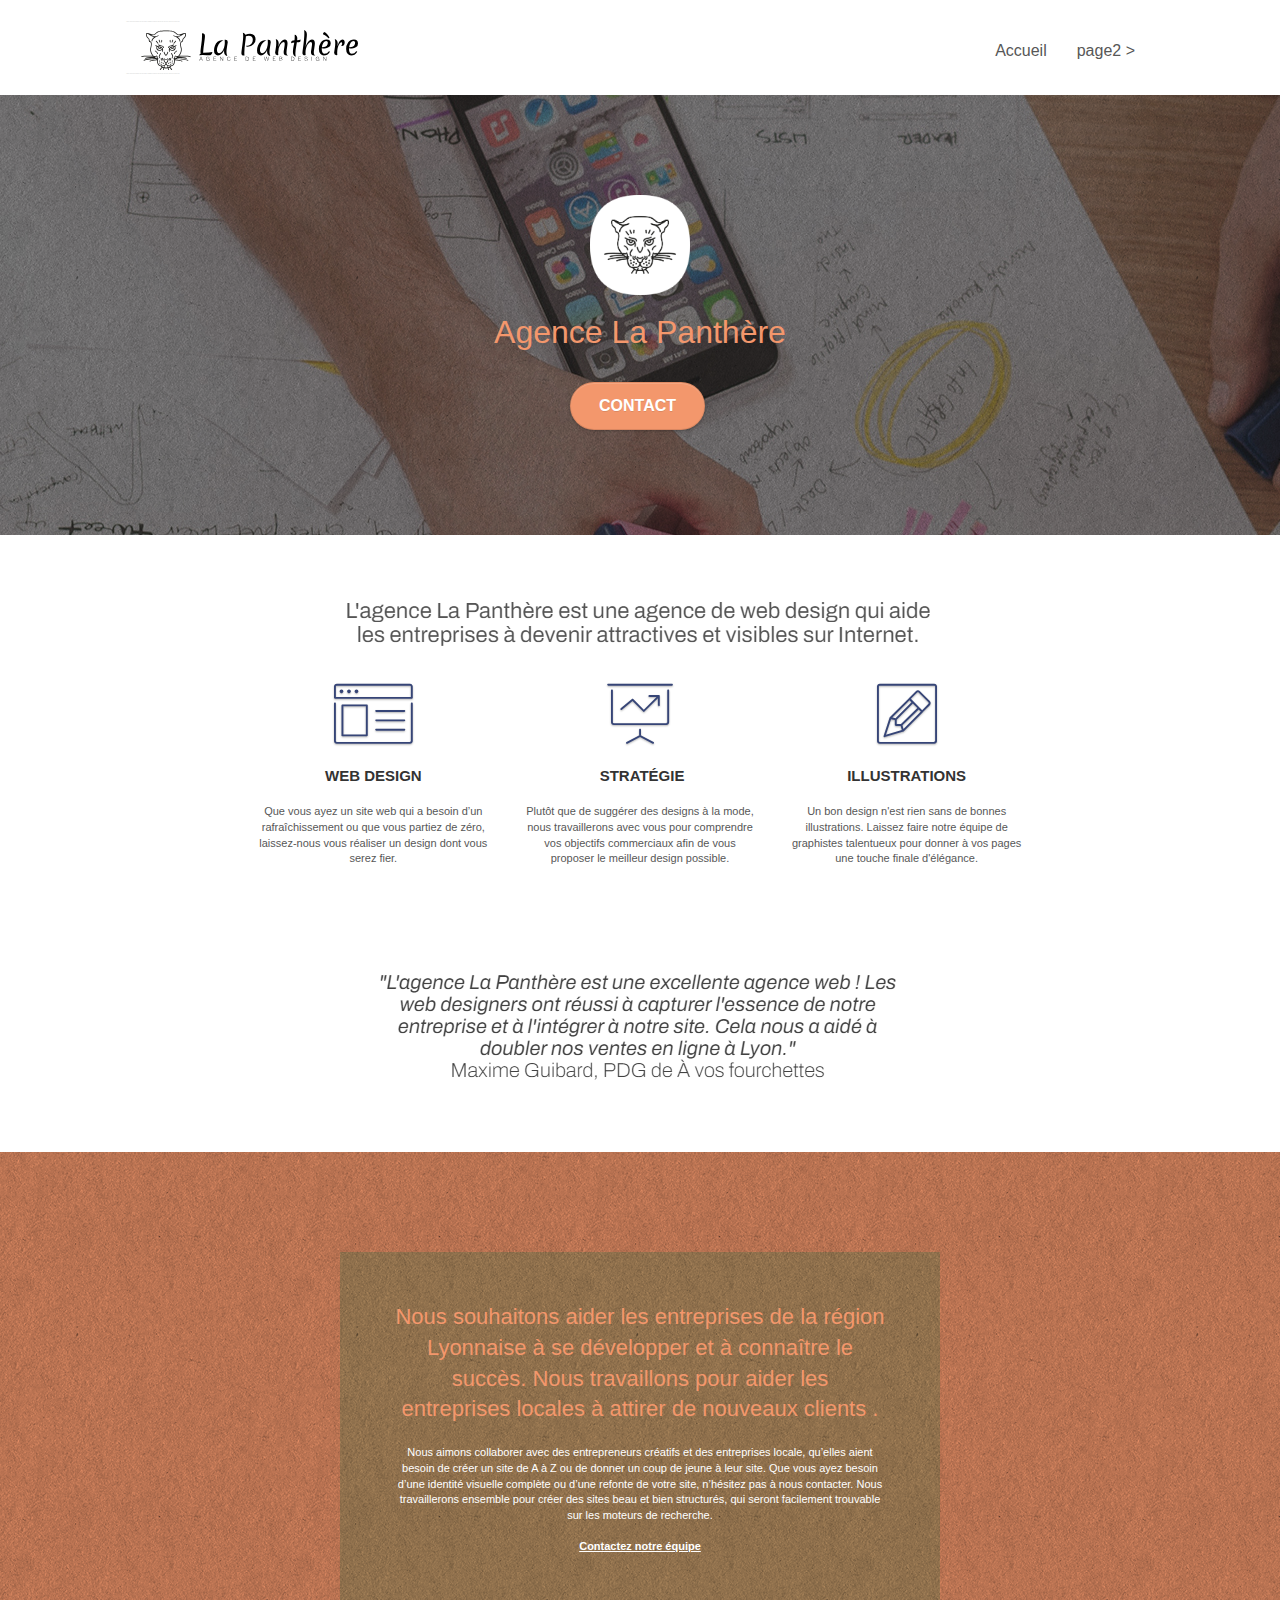
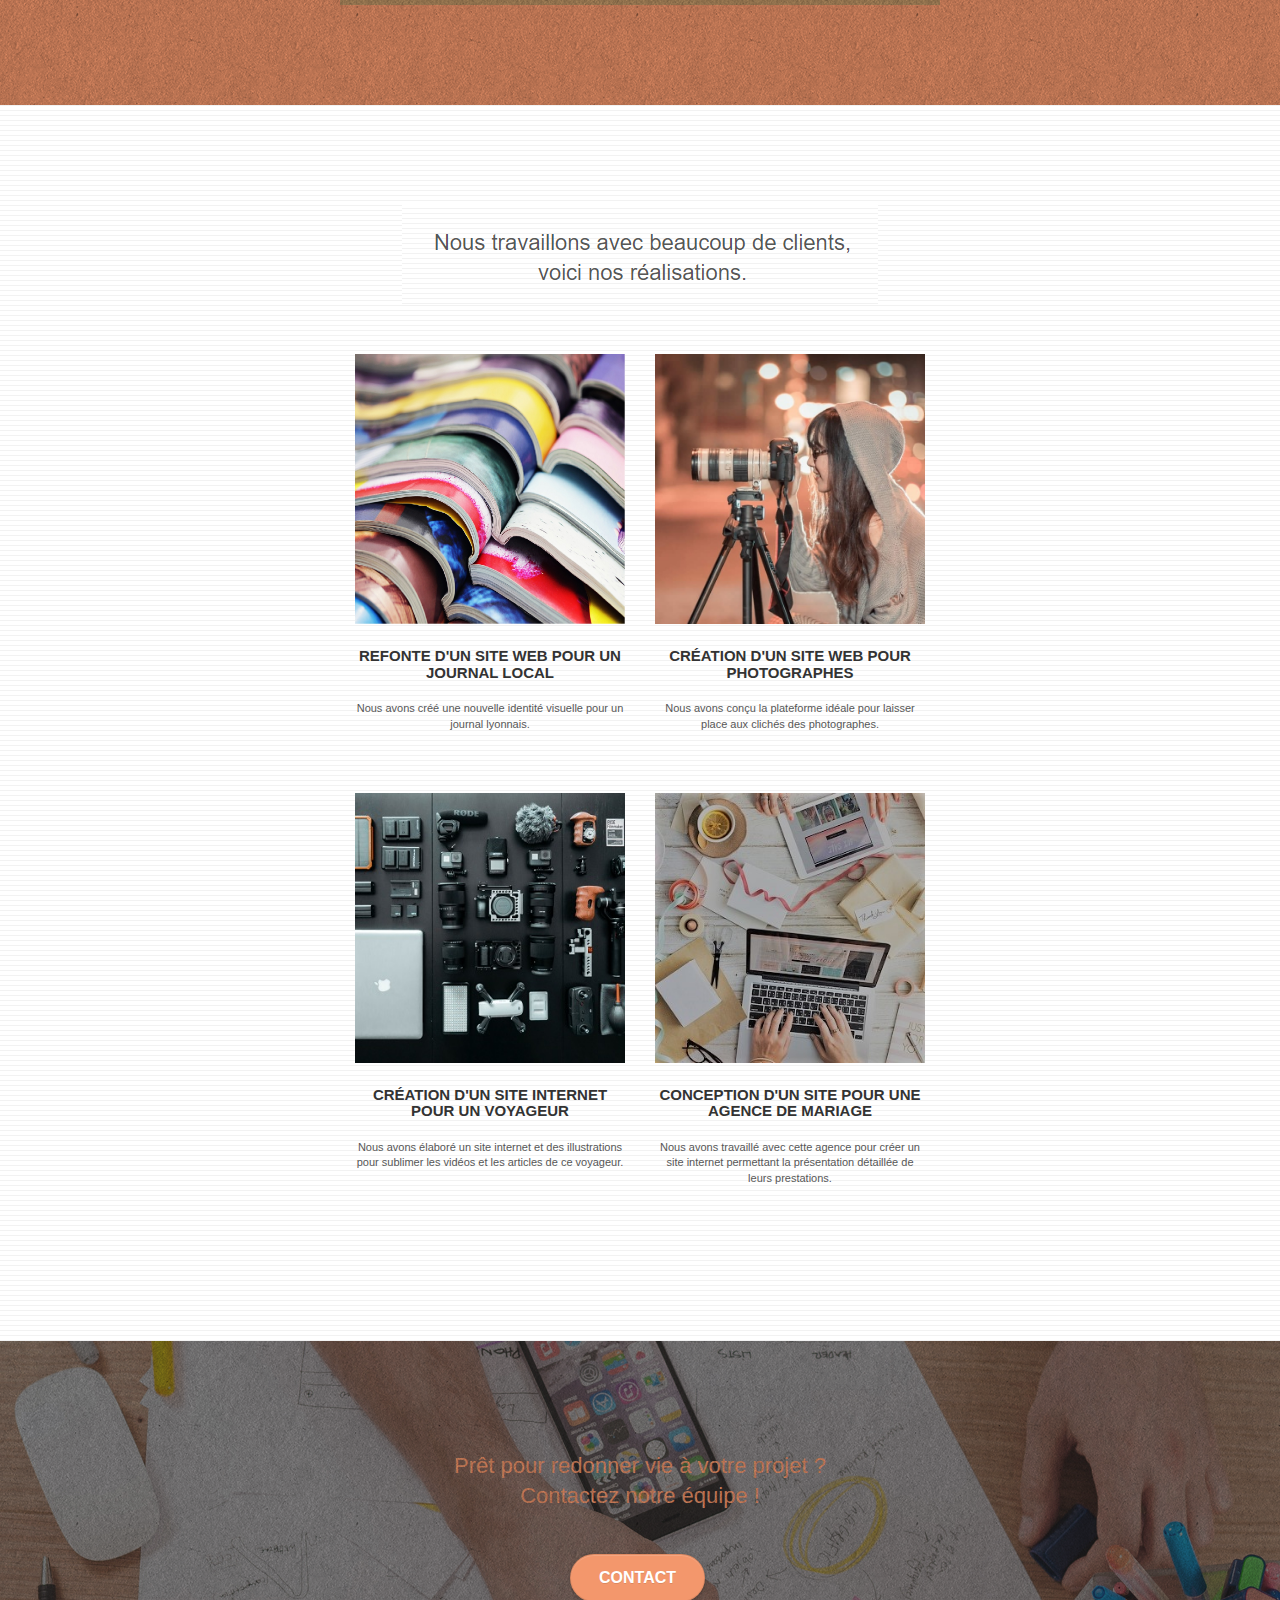
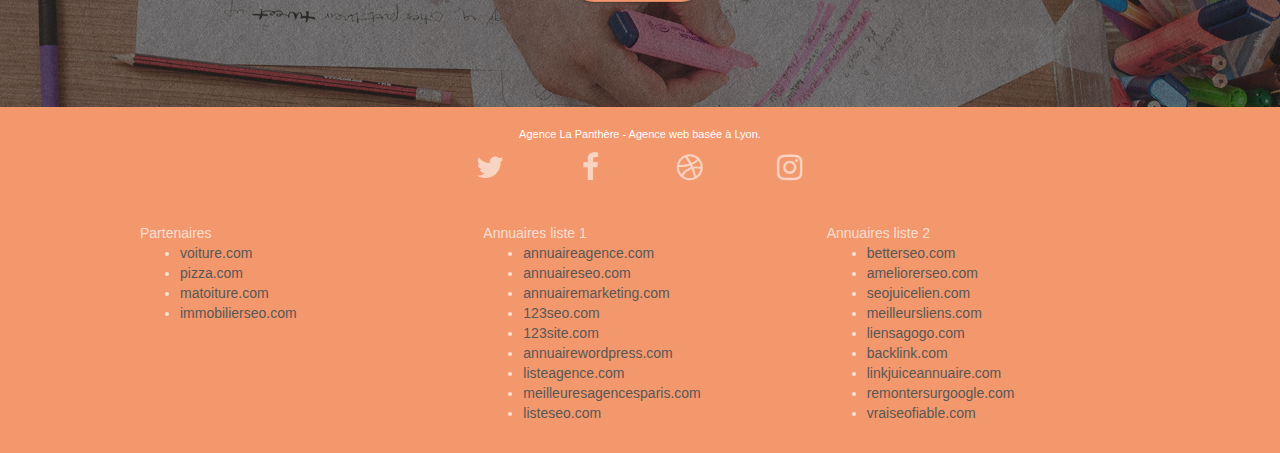
==== index.html @ 76370a40 "Add files via upload" ====
<!doctype html>
<html lang="Default">
<head>
    <meta charset="utf-8">
    <meta name="keywords" content="seo, google, site web, site internet, agence design paris, agence design, agence design,agence design,agence design,agence design,agence design,agence design,agence design,agence design">
    <meta name="description" content="">
    <meta name="viewport" content="width=device-width, initial-scale=1.0, viewport-fit=cover">
    <link rel="shortcut icon" type="image/png" href="favicon.jpg">
    
	<link rel="stylesheet" type="text/css" href="./css/bootstrap.css">
	<link rel="stylesheet" type="text/css" href="style.css">
	<link rel="stylesheet" type="text/css" href="./css/font-awesome.css">
	<link rel="stylesheet" type="text/css" href="./css/et-line.css">
	
    
	<script src="./js/jquery-2.1.0.js"></script>
	<script src="./js/bootstrap.js"></script>
	<script src="./js/blocs.js"></script>
	<script src="./js/jquery.touchSwipe.js" defer></script>
	<script src="./js/gmaps.js"></script>

    <title>.</title>

    
<!-- Analytics -->
 
<!-- Analytics END -->
    
</head>
<body>
<!-- Principal conteneur -->
<div class="page-container">
    
<!-- bloc-0 -->
<div class="bloc bgc-white l-bloc " id="bloc-0">
	<div class="container bloc-sm">

		<nav class="navbar row">
			<div class="navbar-header">
				<div class="keywords" style="color:#cccccc;font-size:1px;">Agence web à paris, stratégie web, web design, illustrations, design de site web, site web, web, internet, site internet, site</div>
				<a class="navbar-brand" href="index.html"><img src="img/agence-la-panthere-monochrome.svg" alt="paris web design logo agence web meilleure agence" height="40" /></a>
				<div class="keywords" style="color:#cccccc;font-size:1px;">Agence web à paris, stratégie web, web design, illustrations, design de site web, site web, web, internet, site internet, site</div>
				<button id="nav-toggle" type="button" class="ui-navbar-toggle navbar-toggle" data-toggle="collapse" data-target=".navbar-1">
					<span class="sr-only">Toggle navigation</span><span class="icon-bar"></span><span class="icon-bar"></span><span class="icon-bar"></span>
				</button>
			</div>
			<div class="collapse navbar-collapse navbar-1 special-dropdown-nav">
				<ul class="site-navigation nav navbar-nav">
					<li>
						<a href="index.html">Accueil</a>
					</li>
					<li>
					</li>
					<li>
						<a href="page2.html">page2 &gt;</a>
					</li>
				</ul>
			</div>
		</nav>
	</div>
</div>
<!-- bloc-0 END -->

<!-- bloc-1-presentation -->
<div class="bloc bgc-dark-slate-blue bg-banniere d-bloc bg-t-edge bloc-bg-texture texture-paper b-parallax" id="bloc-1-hero">
	<div class="container bloc-lg">
		<div class="row tight-width-whitespace">
			<div class="col-sm-12">
				<img src="img/logo.png" class="center-block image-resize-mode" width="100" alt="Agence La Panthère, agence web paris, création logo paris" />
				<h1 class="text-center hero-bloc-text tc-white ">
					Agence La Panthère
				</h1>
				<div class="text-center">
					<a href="page2.html" class="btn btn-lg btn-clean btn-rd cta-hero btn-atomic-tangerine" id="cta-hero">Contact</a>
				</div>
			</div>
		</div>
	</div>
</div>
<!-- bloc-1-presentation END -->

<!-- bloc-2-services -->
<div class="bloc bgc-white l-bloc" id="bloc-2-services">
	<div class="container bloc-md">
		<div class="row">
			<div class="col-sm-12 text-center">
				<img alt="agence web, agence web paris, web design paris, stratégie web" src="img/title.png" />
			</div>
		</div>
		<div class="row voffset-lg med-width-whitespace">
			<div class="col-sm-4">
				<div class="text-center">
					<span class="et-icon-browser sm-shadow icon-dark-slate-blue icons icon-lg"></span>
				</div>
				<h3 class="mg-md text-center">
					Web design
				</h3>
				<p class="text-center ">
					Que vous ayez un site web qui a besoin d&rsquo;un rafraîchissement ou que vous partiez de zéro, laissez-nous vous réaliser un design dont vous serez fier.
				</p>
			</div>
			<div class="col-sm-4">
				<div class="text-center">
					<span class="et-icon-presentation sm-shadow icon-dark-slate-blue icons icon-lg"></span>
				</div>
				<h3 class="mg-md text-center">
					&nbsp;Stratégie
				</h3>
				<p class="text-center ">
					Plutôt que de suggérer des designs à la mode, nous travaillerons avec vous pour comprendre vos objectifs commerciaux afin de vous proposer le meilleur design possible.<br>
				</p>
			</div>
			<div class="col-sm-4">
				<div class="text-center">
					<span class="et-icon-edit sm-shadow icon-dark-slate-blue icons icon-lg"></span>
				</div>
				<h3 class="mg-md text-center">
					Illustrations
				</h3>
				<p class="text-center ">
					Un bon design n'est rien sans de bonnes illustrations. Laissez faire notre équipe de graphistes talentueux pour donner à vos pages une touche finale d'élégance.
				</p>
			</div>
		</div>
		<div class="row voffset-lg voffset">
			<div class="col-xs-12 col-md-8 col-md-offset-2 text-center">
				<img alt="agence web, agence web paris, web design paris, stratégie web" src="img/citation.png" />

			</div>
		</div>
	</div>
</div>
<!-- bloc-2-services END -->

<!-- bloc-3-what-i-do -->
<div class="bloc tc-white bgc-atomic-tangerine bg-presentation d-bloc bloc-bg-texture texture-paper b-parallax" id="bloc-3-what-i-do">
	<div class="container bloc-lg">
		<div class="row tight-width-whitespace black-background">
			<div class="col-sm-12">
				<h2 class="mg-md text-center tc-white">
					Nous souhaitons aider les entreprises de la région Lyonnaise à se développer et à connaître le succès. Nous travaillons pour aider les entreprises locales à attirer de nouveaux clients .<br>
				</h2>
				<p class="text-center white">
					Nous aimons collaborer avec des entrepreneurs créatifs et des entreprises locale, qu’elles aient besoin de créer un site de A à Z ou de donner un coup de jeune à leur site. Que vous ayez besoin d’une identité visuelle complète ou d’une refonte de votre site, n’hésitez pas à nous contacter. Nous travaillerons ensemble pour créer des sites beau et bien structurés, qui seront facilement trouvable sur les moteurs de recherche. <br><br><a class="ltc-white bold-link" href="page2.html">Contactez notre équipe</a><br>
				</p>
			</div>
		</div>
	</div>
</div>
<!-- bloc-3-what-i-do END -->

<!-- bloc-4-portfolio -->
<div class="bloc bgc-white bg-lines-h2-bg bg-repeat l-bloc" id="bloc-4-portfolio">
	<div class="container bloc-lg">
		<div class="row">
			<div class="col-sm-12 text-center">
				<img alt="agence web, agence web paris, web design paris, stratégie web" src="img/title2.png" />
			</div>
		</div>
		<div class="row tight-width-whitespace portfolio-row">
			<div class="col-sm-6">
				<a href="#" data-lightbox="img/1.jpg" data-gallery-id="gallery-1" data-caption="Refonte d'un site web pour un journal local" data-frame="snapshot-lb"><img src="img/1.jpg" alt="paris web design logo agence web meilleure agence et refonte site web journal" class="img-responsive portfolio-thumb" /></a>
				<h3 class="mg-md text-center">
					Refonte d'un site web pour un journal local
				</h3>
				<p class="text-center">
					Nous avons créé une nouvelle identité visuelle pour un journal lyonnais.
				</p>
			</div>
			<div class="col-sm-6">
				<a href="#" data-lightbox="img/2.jpg" data-gallery-id="gallery-1" data-caption="Création d'un site web pour photographes" data-frame="snapshot-lb"><img src="img/2.jpg" class="img-responsive portfolio-thumb" alt="paris web design logo agence web meilleure agence, Création d'un site web pour photographes" /></a>
				<h3 class="mg-md text-center">
					Création d'un site web pour photographes
				</h3>
				<p class="text-center">
					Nous avons conçu la plateforme idéale pour laisser place aux clichés des photographes.
				</p>
			</div>
		</div>
		<div class="row tight-width-whitespace portfolio-row">
			<div class="col-sm-6">
				<a href="#" data-lightbox="img/3.bmp" data-gallery-id="gallery-1" data-caption="Création d'un site internet pour un voyageur" data-frame="snapshot-lb"><img src="img/3.bmp" class="img-responsive portfolio-thumb" alt="paris web design logo agence web meilleure agence, Création d'un site web pour voyageur"/></a>
				<h3 class="mg-md text-center">
					Création d'un site internet pour un voyageur
				</h3>
				<p class="text-center">
					Nous avons élaboré un site internet et des illustrations pour sublimer les vidéos et les articles de ce voyageur.
				</p>
			</div>
			<div class="col-sm-6">
				<a href="#" data-lightbox="img/4.bmp" data-gallery-id="gallery-1" data-caption="Conception d'un site pour une agence de mariage" data-frame="snapshot-lb"><img src="img/4.bmp" class="img-responsive portfolio-thumb" alt="paris web design logo agence web meilleure agence, Création d'un site web pour agence de mariage" /></a>
				<h3 class="mg-md text-center">
					Conception d'un site pour une agence de mariage
				</h3>
				<p class="text-center">
					Nous avons travaillé avec cette agence pour créer un site internet permettant la présentation détaillée de leurs prestations.
				</p>
			</div>
		</div>
	</div>
</div>
<!-- bloc-4-portfolio END -->

<!-- bloc-5-cta -->
<div class="bloc bgc-dark-slate-blue bg-banniere d-bloc bloc-bg-texture texture-paper" id="bloc-5-cta">
	<div class="container bloc-lg">
		<div class="row">
			<h2 class="mg-md text-center tc-white">
				Prêt pour redonner vie à votre projet ?<br>Contactez notre équipe !
			</h2>
			<div class="col-sm-12 text-center">
				<a href="page2.html" class="btn btn-atomic-tangerine btn-clean btn-rd btn-lg cta-hero">Contact</a>
			</div>
		</div>
	</div>
</div>
<!-- bloc-5-cta END -->

<!-- Footer - bloc-8 -->
<div class="bloc bgc-atomic-tangerine d-bloc" id="bloc-8">
	<div class="container bloc-sm">
		<div class="row">
			<div class="col-sm-12">
				<p class="text-center white">
					Agence La Panthère - Agence web basée à Lyon.<br>
				</p>
				<div class="row row-no-gutters social">
					<div class="col-sm-3">
						<div class="text-center">
							<a class="social" href="index.html"><span class="fa fa-twitter icon-md"></span></a>
						</div>
					</div>
					<div class="col-sm-3">
						<div class="text-center">
							<a class="social" href="index.html"><span class="fa fa-facebook icon-md"></span></a>
						</div>
					</div>
					<div class="col-sm-3">
						<div class="text-center">
							<a class="social" href="index.html"><span class="fa fa-dribbble icon-md"></span></a>
						</div>
					</div>
					<div class="col-sm-3">
						<div class="text-center">
							<a class="social" href="index.html"><span class="fa fa-instagram icon-md"></span></a>
						</div>
					</div>
					<div class="keywords" style="color:#F3976C;">Agence web à paris, stratégie web, web design, illustrations, design de site web, site web, web, internet, site internet, site</div>
				</div>
				<div class="row">
					<div class="col-sm-4">
						Partenaires
							<ul>
								<li><a href="voiture.com">voiture.com</a></li>
								<li><a href="pizza.com">pizza.com</a></li>
								<li><a href="matoiture.com">matoiture.com</a></li>
								<li><a href="immobilierseo.com">immobilierseo.com</a></li>
							</ul>		
					</div>
					<div class="col-sm-4">
						Annuaires liste 1
						<ul>
							<li><a href="annuaireagence.com">annuaireagence.com</a></li>
							<li><a href="annuaireseo.com">annuaireseo.com</a></li>
							<li><a href="annuairemarketing.com">annuairemarketing.com</a></li>
							<li><a href="123seoture.com">123seo.com</a></li>
							<li><a href="123site.com">123site.com</a></li>
							<li><a href="annuairewordpress.com">annuairewordpress.com</a></li>
							<li><a href="listeagence.com">listeagence.com</a></li>
							<li><a href="meilleuresagencesparis.com">meilleuresagencesparis.com</a></li>
							<li><a href="listeseo.com">listeseo.com</a></li>
						</ul>
					</div>
					<div class="col-sm-4">
						Annuaires liste 2
						<ul>
							<li><a href="betterseo.com">betterseo.com</a></li>
							<li><a href="ameliorerseo.com">ameliorerseo.com</a></li>
							<li><a href="seojuicelien.com">seojuicelien.com</a></li>
							<li><a href="meilleursliens.com">meilleursliens.com</a></li>
							<li><a href="liensagogo.com">liensagogo.com</a></li>
							<li><a href="backlink.com">backlink.com</a></li>
							<li><a href="linkjuiceannuaire.com">linkjuiceannuaire.com</a></li>
							<li><a href="remontersurgoogle.com">remontersurgoogle.com</a></li>
							<li><a href="vraiseofiable.com">vraiseofiable.com</a></li>
						</ul>
					</div>
				</div>
			</div>
		</div>
	</div>
</div>
<!-- Footer - bloc-8 END -->

</div>
<!-- Principal conteneur END -->
    

</body>
</html>
---- style.css ----
body {
    margin: 0;
    padding: 0;
    background: #FFF;
    overflow-x: hidden;
    -webkit-font-smoothing: antialiased;
    -moz-osx-font-smoothing: grayscale;
}

a,
button {
    transition: all .3s ease-in-out;
    outline: none!important;
}

a:hover {
    text-decoration: none;
    cursor: pointer;
}

#page-loading-blocs-notifaction {
    position: fixed;
    top: 0;
    bottom: 0;
    width: 100%;
    z-index: 100000;
    background: #FFFFFF url("img/pageload-spinner.gif") no-repeat center center;
}

.bloc {
    width: 100%;
    clear: both;
    background: 50% 50% no-repeat;
    padding: 0 50px;
    -webkit-background-size: cover;
    -moz-background-size: cover;
    -o-background-size: cover;
    background-size: cover;
    position: relative;
}

.bloc .container {
    padding-left: 0;
    padding-right: 0;
}

.bloc-lg {
    padding: 100px 50px;
}

.bloc-md {
    padding: 50px;
}

.bloc-sm {
    padding: 20px 50px;
}

.bg-center,
.bg-l-edge,
.bg-r-edge,
.bg-t-edge,
.bg-b-edge,
.bg-tl-edge,
.bg-bl-edge,
.bg-tr-edge,
.bg-br-edge,
.bg-repeat {
    -webkit-background-size: auto!important;
    -moz-background-size: auto!important;
    -o-background-size: auto!important;
    background-size: auto!important;
}

.bg-repeat {
    background: repeat;
}

.bg-t-edge {
    background: top no-repeat;
}

.bloc-bg-texture::before {
    content: "";
    background-size: 2px 2px;
    position: absolute;
    top: 0;
    bottom: 0;
    left: 0;
    right: 0;
}

.texture-paper::before {
    background: url("img/texture-paper.png");
    background-size: 280px 280px;
}

.b-parallax {
    background-attachment: fixed;
}

.d-bloc {
    color: rgba(255, 255, 255, .7);
}

.d-bloc button:hover {
    color: rgba(255, 255, 255, .9);
}

.d-bloc .icon-round,
.d-bloc .icon-square,
.d-bloc .icon-rounded,
.d-bloc .icon-semi-rounded-a,
.d-bloc .icon-semi-rounded-b {
    border-color: rgba(255, 255, 255, .9);
}

.d-bloc .divider-h span {
    border-color: rgba(255, 255, 255, .2);
}

.d-bloc .a-btn,
.d-bloc .navbar a,
.d-bloc .navbar-brand,
.d-bloc a .icon-sm,
.d-bloc a .icon-md,
.d-bloc a .icon-lg,
.d-bloc a .icon-xl,
.d-bloc h1 a,
.d-bloc h2 a,
.d-bloc h3 a,
.d-bloc h4 a,
.d-bloc h5 a,
.d-bloc h6 a,
.d-bloc p a {
    color: rgba(255, 255, 255, .6);
}

.d-bloc .a-btn:hover,
.d-bloc .navbar a:hover,
.d-bloc .navbar-brand:hover,
.d-bloc a:hover .icon-sm,
.d-bloc a:hover .icon-md,
.d-bloc a:hover .icon-lg,
.d-bloc a:hover .icon-xl,
.d-bloc h1 a:hover,
.d-bloc h2 a:hover,
.d-bloc h3 a:hover,
.d-bloc h4 a:hover,
.d-bloc h5 a:hover,
.d-bloc h6 a:hover,
.d-bloc p a:hover {
    color: rgba(255, 255, 255, 1);
}

.d-bloc .navbar-toggle .icon-bar {
    background: rgba(255, 255, 255, 1);
}

.d-bloc .btn-wire,
.d-bloc .btn-wire:hover {
    color: rgba(255, 255, 255, 1);
    border-color: rgba(255, 255, 255, 1);
}

.d-bloc .panel {
    color: rgba(0, 0, 0, .5);
}

.d-bloc .panel button:hover {
    color: rgba(0, 0, 0, .7);
}

.d-bloc .panel icon {
    border-color: rgba(0, 0, 0, .7);
}

.d-bloc .panel .divider-h span {
    border-color: rgba(0, 0, 0, .1);
}

.d-bloc .panel .a-btn {
    color: rgba(0, 0, 0, .6);
}

.d-bloc .panel .a-btn:hover {
    color: rgba(0, 0, 0, 1);
}

.d-bloc .panel .btn-wire,
.d-bloc .panel .btn-wire:hover {
    color: rgba(0, 0, 0, .7);
    border-color: rgba(0, 0, 0, .3);
}

.d-bloc .panel,
.l-bloc {
    color: rgba(0, 0, 0, .5);
}

.d-bloc .panel button:hover,
.l-bloc button:hover {
    color: rgba(0, 0, 0, .7);
}

.l-bloc .icon-round,
.l-bloc .icon-square,
.l-bloc .icon-rounded,
.l-bloc .icon-semi-rounded-a,
.l-bloc .icon-semi-rounded-b {
    border-color: rgba(0, 0, 0, .7);
}

.d-bloc .panel .divider-h span,
.l-bloc .divider-h span {
    border-color: rgba(0, 0, 0, .1);
}

.d-bloc .panel .a-btn,
.l-bloc .a-btn,
.l-bloc .navbar a,
.l-bloc .navbar-brand,
.l-bloc a .icon-sm,
.l-bloc a .icon-md,
.l-bloc a .icon-lg,
.l-bloc a .icon-xl,
.l-bloc h1 a,
.l-bloc h2 a,
.l-bloc h3 a,
.l-bloc h4 a,
.l-bloc h5 a,
.l-bloc h6 a,
.l-bloc p a {
    color: rgba(0, 0, 0, .6);
}

.d-bloc .panel .a-btn:hover,
.l-bloc .a-btn:hover,
.l-bloc .navbar a:hover,
.l-bloc .navbar-brand:hover,
.l-bloc a:hover .icon-sm,
.l-bloc a:hover .icon-md,
.l-bloc a:hover .icon-lg,
.l-bloc a:hover .icon-xl,
.l-bloc h1 a:hover,
.l-bloc h2 a:hover,
.l-bloc h3 a:hover,
.l-bloc h4 a:hover,
.l-bloc h5 a:hover,
.l-bloc h6 a:hover,
.l-bloc p a:hover {
    color: rgba(0, 0, 0, 1);
}

.l-bloc .navbar-toggle .icon-bar {
    color: rgba(0, 0, 0, .6);
}

.d-bloc .panel .btn-wire,
.d-bloc .panel .btn-wire:hover,
.l-bloc .btn-wire,
.l-bloc .btn-wire:hover {
    color: rgba(0, 0, 0, .7);
    border-color: rgba(0, 0, 0, .3);
}

.voffset {
    margin-top: 30px;
}

.voffset-lg {
    margin-top: 80px;
}

.row-no-gutters {
    margin-right: 0;
    margin-left: 0;
}

.row.row-no-gutters > [class^="col-"],
.row.row-no-gutters > [class*=" col-"] {
    padding-right: 0;
    padding-left: 0;
}

#bloc-1-hero h1 {
    font-size: 32px;
}

.navbar {
    margin-bottom: 0;
    z-index: 1;
}

.navbar-brand {
    height: auto;
    padding: 3px 15px;
    font-size: 25px;
    font-weight: normal;
    font-weight: 600;
    line-height: 44px;
}

.navbar-brand img {
    max-height: 200px;
    margin: 0 5px 0 0;
    display: inline;
}

.navbar-brand img[src$=svg] {
    min-width: 100px;
}

.nav-center .navbar-brand img {
    margin: 0;
}

.navbar .nav {
    padding-top: 2px;
    margin-right: -16px;
    float: right;
    z-index: 1;
}

.nav > li {
    float: left;
    margin-top: 4px;
    font-size: 16px;
}

.navbar-nav .open .dropdown-menu > li > a {
    text-align: inherit;
}

.nav > li a:hover,
.nav > li a:focus {
    background: transparent;
}

.navbar-toggle {
    margin: 10px 10px 0 0;
    border: 0px;
}

.navbar-toggle:hover {
    background: transparent!important;
}

.navbar-toggle .icon-bar {
    background-color: rgba(0, 0, 0, .5);
    width: 26px;
}

.nav-invert .navbar .nav {
    float: left;
}

.nav-invert .navbar-header,
.nav-invert .navbar-brand {
    float: right;
    position: relative;
    z-index: 2;
}

@media (min-width: 768px) {
    .site-navigation {
        position: absolute;
        top: 50%;
        right: 20px;
        transform: translate(0, -50%);
        -webkit-transform: translateY(-50%);
    }
    .nav > li .dropdown-menu a,
    .nav > li .dropdown-menu a:hover {
        color: #484848;
    }
    .nav-invert .site-navigation {
        left: 0;
        right: 0;
    }
    .nav-center {
        text-align: center;
    }
    .nav-center .navbar-header {
        width: 100%;
    }
    .nav-center .navbar-header,
    .nav-center .navbar-brand,
    .nav-center .nav > li {
        float: none;
        display: inline-block;
    }
    .nav-center .site-navigation {
        position: relative;
        width: 100%;
        right: 0;
        margin-right: 0px;
        margin-top: 20px;
    }
    .nav-center.mini-nav .navbar-toggle {
        float: none;
        margin: 10px auto 0;
    }
}

.nav > li > .dropdown a {
    background: none!important;
    display: block;
    padding: 14px 15px;
}

nav .caret {
    margin: 0 5px;
}

.dropdown-menu .dropdown-menu {
    top: -8px;
    left: 100%;
}

.dropdown-menu .dropmenu-flow-right {
    top: 100%;
    left: 0;
    margin-left: -1px;
    border-top-left-radius: 0;
    border-top-right-radius: 0;
}

.dropdown-menu .dropdown span {
    border: 4px solid black;
    border-top-color: transparent;
    border-right-color: transparent;
    border-bottom-color: transparent;
    margin: 6px -5px 0 0!important;
    float: right;
}

.mg-md {
    margin-top: 10px;
    margin-bottom: 20px;
}

.mg-lg {
    margin-top: 10px;
    margin-bottom: 40px;
}

.btn {
    margin: 0 5px 5px 0;
}

.btn.pull-right {
    margin: 0 0 5px 5px;
}

.btn-d,
.btn-d:hover,
.btn-d:focus {
    color: #FFF;
    background: rgba(0, 0, 0, .3);
}

button {
    outline: none!important;
}

.btn-rd {
    border-radius: 40px;
}

.btn-clean {
    border: 1px solid rgba(0, 0, 0, .08);
    border-bottom-color: rgba(0, 0, 0, .1);
    text-shadow: 0 1px 0 rgba(0, 0, 1, .1);
    box-shadow: 0 1px 3px rgba(0, 0, 1, .25), inset 0 1px 0 0 rgba(255, 255, 255, .15);
}

.icon-md {
    font-size: 30px!important;
}

.icon-lg {
    font-size: 60px!important;
}

.sm-shadow {
    text-shadow: 0 1px 2px rgba(0, 0, 0, .3);
}

.panel-sq,
.panel-sq .panel-heading,
.panel-sq .panel-footer {
    border-radius: 0;
}

.panel-rd {
    border-radius: 30px;
}

.panel-rd .panel-heading {
    border-radius: 29px 29px 0 0;
}

.panel-rd .panel-footer {
    border-radius: 0 0 29px 29px;
}

.form-control {
    border-color: rgba(0, 0, 0, .1);
    box-shadow: none;
}

.scrollToTop {
    width: 40px;
    height: 40px;
    position: fixed;
    bottom: 20px;
    right: 20px;
    opacity: 0;
    z-index: 500;
    transition: all .3s ease-in-out;
}

.scrollToTop span {
    margin-top: 6px;
}

.showScrollTop {
    font-size: 14px;
    opacity: 1;
}

a[data-lightbox] {
    position: relative;
    display: block;
    text-align: center;
}

a[data-lightbox]:hover::before {
    content: "+";
    font-family: "HelveticaNeue-Light", "Helvetica Neue Light", "Helvetica Neue", Helvetica, Arial;
    font-size: 32px;
    width: 50px;
    height: 50px;
    margin-left: -25px;
    border-radius: 50%;
    background: rgba(0, 0, 0, .6);
    color: #FFF;
    font-weight: 100;
    z-index: 1;
    position: absolute;
    top: 50%;
    transform: translateY(-50%);
    -webkit-transform: translateY(-50%);
}

a[data-lightbox]:hover img {
    opacity: 0.6;
    -webkit-animation-fill-mode: none;
    animation-fill-mode: none;
}

#lightbox-modal {
    display: flex;
    align-items: center;
}

#lightbox-modal .modal-dialog {
    width: 90%;
    max-width: 900px;
    margin: 0 auto 0;
}

#lightbox-modal .modal-dialog img {
    max-height: 90vh;
    margin: 0 auto;
}

.lightbox-caption {
    padding: 20px;
    color: #FFF;
    background: rgba(0, 0, 0, .5);
    position: absolute;
    left: 15px;
    right: 15px;
    bottom: 5px;
}

.close-lightbox {
    color: #FFF;
    font-size: 30px;
    position: absolute;
    top: 20px;
    right: 20px;
    z-index: 20;
    background: rgba(0, 0, 0, .5);
    border: none;
    line-height: 30px;
    padding: 0 9px 5px;
    opacity: 0.3;
}

.close-lightbox:hover,
.next-lightbox:hover,
.prev-lightbox:hover {
    opacity: 1.0;
    color: #FFF;
}

.next-lightbox,
.prev-lightbox {
    font-size: 20px;
    color: rgba(255, 255, 255, .9);
    background: rgba(0, 0, 0, .5);
    transition: all .2s ease-in-out;
    position: absolute;
    top: 45%;
    z-index: 1;
    opacity: 0.4;
}

.next-lightbox {
    padding: 6px 8px 1px 13px;
    right: 25px;
}

.prev-lightbox {
    padding: 6px 13px 1px 10px;
    left: 25px;
}

.snapshot-lb .modal-body {
    padding-bottom: 45px;
}

.snapshot-lb .lightbox-caption {
    padding: 0;
    color: rgba(0, 0, 0, .5);
    background: none;
}

h1,
h2,
h3,
h4,
h5,
h6,
p,
label,
.btn,
a {
    font-family: "helvetica";
    font-weight: 400;
    color: #575757!important;
}

.container {
    max-width: 1000px;
}

.hero-bloc-text {
    font-size: 38px;
}

.hero-bloc-text-sub {
    font-size: 36px;
}

.statement-bloc-text {
    line-height: 26px;
    font-style: italic;
    font-size: 20px;
    text-align: center;
    font-weight: lighter;
    max-width: 520px;
    margin: auto auto auto auto;
}

p {
    font-size: 11px;
}

.tight-width-whitespace {
    max-width: 600px;
    margin: auto auto auto auto;
}

.h1 {
    font-size: 20px;
    font-family: "Open Sans";
}

.cta-hero {
    margin-top: 22px;
    color: #FFFFFF!important;
    text-transform: uppercase;
    padding: 12px 28px 12px 28px;
    font-size: 16px;
    font-weight: 700;
}

.social {
    max-width: 400px;
    margin: auto auto auto auto;
}

h2 {
    font-size: 22px;
    line-height: 1.4em;
}

h3 {
    font-size: 15px;
    text-transform: uppercase;
    font-weight: 700;
    color: #333333!important;
}

.med-width-whitespace {
    max-width: 800px;
    margin: auto auto auto auto;
    box-shadow: 0px 0px 0px #000000;
}

h1 {
    color: #333333!important;
}

h4 {
    color: #333333!important;
}

.icons {
    margin-bottom: 14px;
    margin-top: 24px;
}

.white {
    color: #FFFFFF!important;
}

.portfolio-thumb {
    margin-bottom: 24px;
}

.portfolio-row {
    margin-bottom: 44px;
    margin-top: 50px;
}

.avatar {
    box-shadow: 0px 4px 9px rgba(0, 0, 0, 0.3);
}

.black-background {
    background-color: rgba(165, 147, 99, 0.7);
    padding: 40px 40px 40px 40px;
}

.bold-link {
    font-weight: 900;
    text-decoration: underline!important;
}

.bgc-white {
    background-color: #FFFFFF;
}

.bgc-dark-slate-blue {
    background-color: #364577;
}

.bgc-atomic-tangerine {
    background-color: #F3976C;
}

.tc-white {
    color: #F3976C!important;
}

.btn-atomic-tangerine {
    background: #F3976C;
    color: #FFFFFF!important;
}

.btn-atomic-tangerine:hover {
    background: #c27956!important;
    color: #FFFFFF!important;
}

.ltc-white {
    color: #FFFFFF!important;
}

.ltc-white:hover {
    color: #cccccc!important;
}

.ltc-atomic-tangerine {
    color: #F3976C!important;
}

.ltc-atomic-tangerine:hover {
    color: #c27956!important;
}

.icon-dark-slate-blue {
    color: #364577!important;
    border-color: #364577!important;
}

.bg-dots-bg {
    background-image: url("img/dots-bg.png");
}

.bg-lines-h2-bg {
    background-image: url("img/lines-h2-bg.png");
}

.bg-banniere {
    background-image: url("img/agence-la-panthere.jpg");
}

.bg-presentation {
    background-image: url("img/image-de-presentation.bmp");
}

@media (max-width: 1024px) {
    .bloc {
        padding-left: 20px;
        padding-right: 20px;
    }
    .bloc.full-width-bloc,
    .bloc-tile-2.full-width-bloc .container,
    .bloc-tile-3.full-width-bloc .container,
    .bloc-tile-4.full-width-bloc .container {
        padding-left: 0;
        padding-right: 0;
    }
}

@media (max-width: 992px) and (min-width: 768px) {
    .navbar .nav {
        max-width: 80%
    }
    .nav-center.navbar .nav {
        max-width: 100%
    }
}

@media only screen and (min-device-width: 768px) and (max-device-width: 1024px) and (orientation: landscape) {
    .b-parallax {
        background-attachment: scroll;
    }
}

@media only screen and (min-device-width: 1024px) and (max-device-width: 1366px) and (-webkit-min-device-pixel-ratio: 1.5) {
    .b-parallax {
        background-attachment: scroll;
    }
}

@media (max-width: 991px) {
    .container {
        width: 100%;
    }
    .b-parallax {
        background-attachment: scroll;
    }
    .page-container,
    #hero-bloc {
        overflow-x: hidden;
        position: relative;
    }
    .bloc {
        padding-left: constant(safe-area-inset-left);
        padding-right: constant(safe-area-inset-right);
    }
    .bloc-group,
    .bloc-group .bloc {
        display: block;
        width: 100%;
    }
    .bloc-fill-screen .fill-bloc-top-edge,
    .bloc-fill-screen .fill-bloc-bottom-edge {
        padding: 0 20px;
        padding-left: constant(safe-area-inset-left);
        padding-right: constant(safe-area-inset-right);
    }
}

@media (max-width: 767px) {
    .page-container {
        overflow-x: hidden;
        position: relative;
    }
    h1,
    h2,
    h3,
    h4,
    h5,
    h6,
    p,
    #disqus_thread {
        padding-left: 10px!important;
        padding-right: 10px!important;
    }
    .b-parallax {
        background-attachment: scroll;
    }
    .navbar .nav {
        padding-top: 0;
        border-top: 1px solid rgba(0, 0, 0, .2);
        float: none!important;
    }
    .navbar.row {
        margin-left: 0;
        margin-right: 0;
    }
    .site-navigation {
        position: inherit;
        transform: none;
        -webkit-transform: none;
        -ms-transform: none;
    }
    .nav > li {
        margin-top: 0;
        border-bottom: 1px solid rgba(0, 0, 0, .1);
        background: rgba(0, 0, 0, .05);
        text-align: left;
        padding-left: 15px;
        width: 100%;
    }
    .nav > li:hover {
        background: rgba(0, 0, 0, .08);
    }
    .dropdown .dropdown a .caret {
        float: none;
        margin: 5px 0 0 10px!important;
        border: 4px solid black;
        border-bottom-color: transparent;
        border-right-color: transparent;
        border-left-color: transparent;
    }
    #hero-bloc .navbar .nav {
        background: rgba(0, 0, 0, .8);
    }
    #hero-bloc .navbar .nav a {
        color: rgba(255, 255, 255, .6);
    }
    .hero {
        padding: 50px 0;
    }
    .hero-nav {
        left: -1px;
        right: -1px;
    }
    .navbar-collapse {
        padding: 0;
        overflow-x: hidden;
        -webkit-box-shadow: none;
        box-shadow: none;
    }
    .navbar-brand img {
        max-height: 40px;
        width: auto;
    }
    .nav-invert .navbar-header {
        float: none;
        width: 100%;
    }
    .nav-invert .navbar-toggle {
        float: left;
        margin-left: 10px;
    }
    .bloc {
        padding-left: 0;
        padding-right: 0;
    }
    .bloc-xxl,
    .bloc-xl,
    .bloc-lg {
        padding: 40px 0;
    }
    .bloc-sm,
    .bloc-md {
        padding-left: 0;
        padding-right: 0;
    }
    .bloc-tile-2 .container,
    .bloc-tile-3 .container,
    .bloc-tile-4 .container,
    .bloc-fill-screen .fill-bloc-top-edge,
    .bloc-fill-screen .fill-bloc-bottom-edge {
        padding-left: 0;
        padding-right: 0;
    }
    .a-block {
        padding: 0 10px;
    }
    .btn-dwn {
        display: none;
    }
    .voffset {
        margin-top: 5px;
    }
    .voffset-md {
        margin-top: 20px;
    }
    .voffset-lg {
        margin-top: 30px;
    }
    form {
        padding: 5px;
    }
    .close-lightbox {
        display: inline-block;
    }
    .blocsapp-device-iphone5 {
        background-size: 216px 425px;
        padding-top: 60px;
        width: 216px;
        height: 425px;
    }
    .blocsapp-device-iphone5 img {
        width: 180px;
        height: 320px;
    }
}

@media (max-width: 400px) {
    .bloc {
        padding-left: 0;
        padding-right: 0;
    }
}

@media (max-width: 767px) {
    .bloc-mob-center-text {
        text-align: center;
    }
}
---- css/et-line.css ----
@font-face {
    font-family: et-line;
    src: url(../fonts/et-line.eot);
    src: url(../fonts/et-line.eot?#iefix) format('embedded-opentype'), url(../fonts/et-line.woff) format('woff'), url(../fonts/et-line.ttf) format('truetype'), url(../fonts/et-line.svg#et-line) format('svg');
    font-weight: 400;
    font-style: normal
}

.et-icon-adjustments,
.et-icon-alarmclock,
.et-icon-anchor,
.et-icon-aperture,
.et-icon-attachment,
.et-icon-bargraph,
.et-icon-basket,
.et-icon-beaker,
.et-icon-bike,
.et-icon-book-open,
.et-icon-briefcase,
.et-icon-browser,
.et-icon-calendar,
.et-icon-camera,
.et-icon-caution,
.et-icon-chat,
.et-icon-circle-compass,
.et-icon-clipboard,
.et-icon-clock,
.et-icon-cloud,
.et-icon-compass,
.et-icon-desktop,
.et-icon-dial,
.et-icon-document,
.et-icon-documents,
.et-icon-download,
.et-icon-dribbble,
.et-icon-edit,
.et-icon-envelope,
.et-icon-expand,
.et-icon-facebook,
.et-icon-flag,
.et-icon-focus,
.et-icon-gears,
.et-icon-genius,
.et-icon-gift,
.et-icon-global,
.et-icon-globe,
.et-icon-googleplus,
.et-icon-grid,
.et-icon-happy,
.et-icon-hazardous,
.et-icon-heart,
.et-icon-hotairballoon,
.et-icon-hourglass,
.et-icon-key,
.et-icon-laptop,
.et-icon-layers,
.et-icon-lifesaver,
.et-icon-lightbulb,
.et-icon-linegraph,
.et-icon-linkedin,
.et-icon-lock,
.et-icon-magnifying-glass,
.et-icon-map,
.et-icon-map-pin,
.et-icon-megaphone,
.et-icon-mic,
.et-icon-mobile,
.et-icon-newspaper,
.et-icon-notebook,
.et-icon-paintbrush,
.et-icon-paperclip,
.et-icon-pencil,
.et-icon-phone,
.et-icon-picture,
.et-icon-pictures,
.et-icon-piechart,
.et-icon-presentation,
.et-icon-pricetags,
.et-icon-printer,
.et-icon-profile-female,
.et-icon-profile-male,
.et-icon-puzzle,
.et-icon-quote,
.et-icon-recycle,
.et-icon-refresh,
.et-icon-ribbon,
.et-icon-rss,
.et-icon-sad,
.et-icon-scissors,
.et-icon-scope,
.et-icon-search,
.et-icon-shield,
.et-icon-speedometer,
.et-icon-strategy,
.et-icon-streetsign,
.et-icon-tablet,
.et-icon-target,
.et-icon-telescope,
.et-icon-toolbox,
.et-icon-tools,
.et-icon-tools-2,
.et-icon-trophy,
.et-icon-tumblr,
.et-icon-twitter,
.et-icon-upload,
.et-icon-video,
.et-icon-wallet,
.et-icon-wine {
    font-family: et-line;
    speak: none;
    font-style: normal;
    font-weight: 400;
    font-variant: normal;
    text-transform: none;
    line-height: 1;
    -webkit-font-smoothing: antialiased;
    -moz-osx-font-smoothing: grayscale;
    display: inline-block
}

.et-icon-mobile:before {
    content: "\e000"
}

.et-icon-laptop:before {
    content: "\e001"
}

.et-icon-desktop:before {
    content: "\e002"
}

.et-icon-tablet:before {
    content: "\e003"
}

.et-icon-phone:before {
    content: "\e004"
}

.et-icon-document:before {
    content: "\e005"
}

.et-icon-documents:before {
    content: "\e006"
}

.et-icon-search:before {
    content: "\e007"
}

.et-icon-clipboard:before {
    content: "\e008"
}

.et-icon-newspaper:before {
    content: "\e009"
}

.et-icon-notebook:before {
    content: "\e00a"
}

.et-icon-book-open:before {
    content: "\e00b"
}

.et-icon-browser:before {
    content: "\e00c"
}

.et-icon-calendar:before {
    content: "\e00d"
}

.et-icon-presentation:before {
    content: "\e00e"
}

.et-icon-picture:before {
    content: "\e00f"
}

.et-icon-pictures:before {
    content: "\e010"
}

.et-icon-video:before {
    content: "\e011"
}

.et-icon-camera:before {
    content: "\e012"
}

.et-icon-printer:before {
    content: "\e013"
}

.et-icon-toolbox:before {
    content: "\e014"
}

.et-icon-briefcase:before {
    content: "\e015"
}

.et-icon-wallet:before {
    content: "\e016"
}

.et-icon-gift:before {
    content: "\e017"
}

.et-icon-bargraph:before {
    content: "\e018"
}

.et-icon-grid:before {
    content: "\e019"
}

.et-icon-expand:before {
    content: "\e01a"
}

.et-icon-focus:before {
    content: "\e01b"
}

.et-icon-edit:before {
    content: "\e01c"
}

.et-icon-adjustments:before {
    content: "\e01d"
}

.et-icon-ribbon:before {
    content: "\e01e"
}

.et-icon-hourglass:before {
    content: "\e01f"
}

.et-icon-lock:before {
    content: "\e020"
}

.et-icon-megaphone:before {
    content: "\e021"
}

.et-icon-shield:before {
    content: "\e022"
}

.et-icon-trophy:before {
    content: "\e023"
}

.et-icon-flag:before {
    content: "\e024"
}

.et-icon-map:before {
    content: "\e025"
}

.et-icon-puzzle:before {
    content: "\e026"
}

.et-icon-basket:before {
    content: "\e027"
}

.et-icon-envelope:before {
    content: "\e028"
}

.et-icon-streetsign:before {
    content: "\e029"
}

.et-icon-telescope:before {
    content: "\e02a"
}

.et-icon-gears:before {
    content: "\e02b"
}

.et-icon-key:before {
    content: "\e02c"
}

.et-icon-paperclip:before {
    content: "\e02d"
}

.et-icon-attachment:before {
    content: "\e02e"
}

.et-icon-pricetags:before {
    content: "\e02f"
}

.et-icon-lightbulb:before {
    content: "\e030"
}

.et-icon-layers:before {
    content: "\e031"
}

.et-icon-pencil:before {
    content: "\e032"
}

.et-icon-tools:before {
    content: "\e033"
}

.et-icon-tools-2:before {
    content: "\e034"
}

.et-icon-scissors:before {
    content: "\e035"
}

.et-icon-paintbrush:before {
    content: "\e036"
}

.et-icon-magnifying-glass:before {
    content: "\e037"
}

.et-icon-circle-compass:before {
    content: "\e038"
}

.et-icon-linegraph:before {
    content: "\e039"
}

.et-icon-mic:before {
    content: "\e03a"
}

.et-icon-strategy:before {
    content: "\e03b"
}

.et-icon-beaker:before {
    content: "\e03c"
}

.et-icon-caution:before {
    content: "\e03d"
}

.et-icon-recycle:before {
    content: "\e03e"
}

.et-icon-anchor:before {
    content: "\e03f"
}

.et-icon-profile-male:before {
    content: "\e040"
}

.et-icon-profile-female:before {
    content: "\e041"
}

.et-icon-bike:before {
    content: "\e042"
}

.et-icon-wine:before {
    content: "\e043"
}

.et-icon-hotairballoon:before {
    content: "\e044"
}

.et-icon-globe:before {
    content: "\e045"
}

.et-icon-genius:before {
    content: "\e046"
}

.et-icon-map-pin:before {
    content: "\e047"
}

.et-icon-dial:before {
    content: "\e048"
}

.et-icon-chat:before {
    content: "\e049"
}

.et-icon-heart:before {
    content: "\e04a"
}

.et-icon-cloud:before {
    content: "\e04b"
}

.et-icon-upload:before {
    content: "\e04c"
}

.et-icon-download:before {
    content: "\e04d"
}

.et-icon-target:before {
    content: "\e04e"
}

.et-icon-hazardous:before {
    content: "\e04f"
}

.et-icon-piechart:before {
    content: "\e050"
}

.et-icon-speedometer:before {
    content: "\e051"
}

.et-icon-global:before {
    content: "\e052"
}

.et-icon-compass:before {
    content: "\e053"
}

.et-icon-lifesaver:before {
    content: "\e054"
}

.et-icon-clock:before {
    content: "\e055"
}

.et-icon-aperture:before {
    content: "\e056"
}

.et-icon-quote:before {
    content: "\e057"
}

.et-icon-scope:before {
    content: "\e058"
}

.et-icon-alarmclock:before {
    content: "\e059"
}

.et-icon-refresh:before {
    content: "\e05a"
}

.et-icon-happy:before {
    content: "\e05b"
}

.et-icon-sad:before {
    content: "\e05c"
}

.et-icon-facebook:before {
    content: "\e05d"
}

.et-icon-twitter:before {
    content: "\e05e"
}

.et-icon-googleplus:before {
    content: "\e05f"
}

.et-icon-rss:before {
    content: "\e060"
}

.et-icon-tumblr:before {
    content: "\e061"
}

.et-icon-linkedin:before {
    content: "\e062"
}

.et-icon-dribbble:before {
    content: "\e063"
}
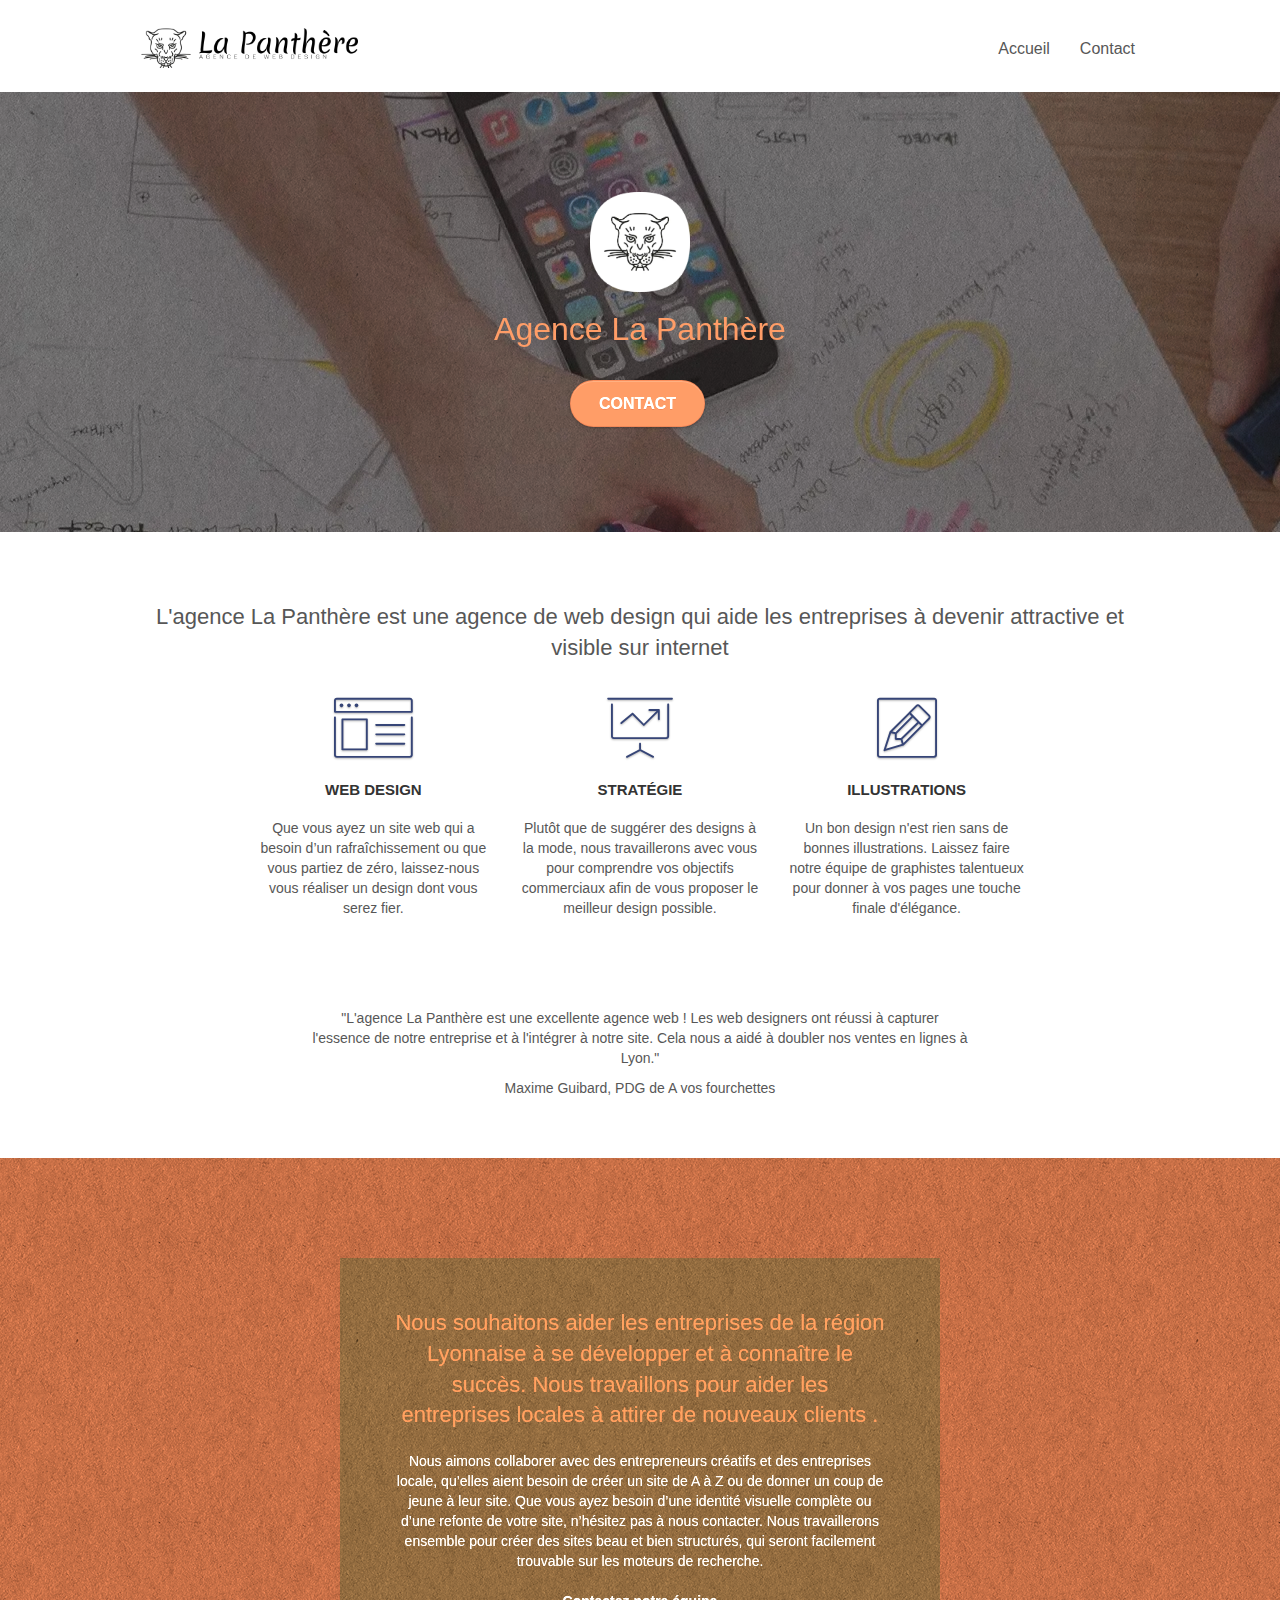
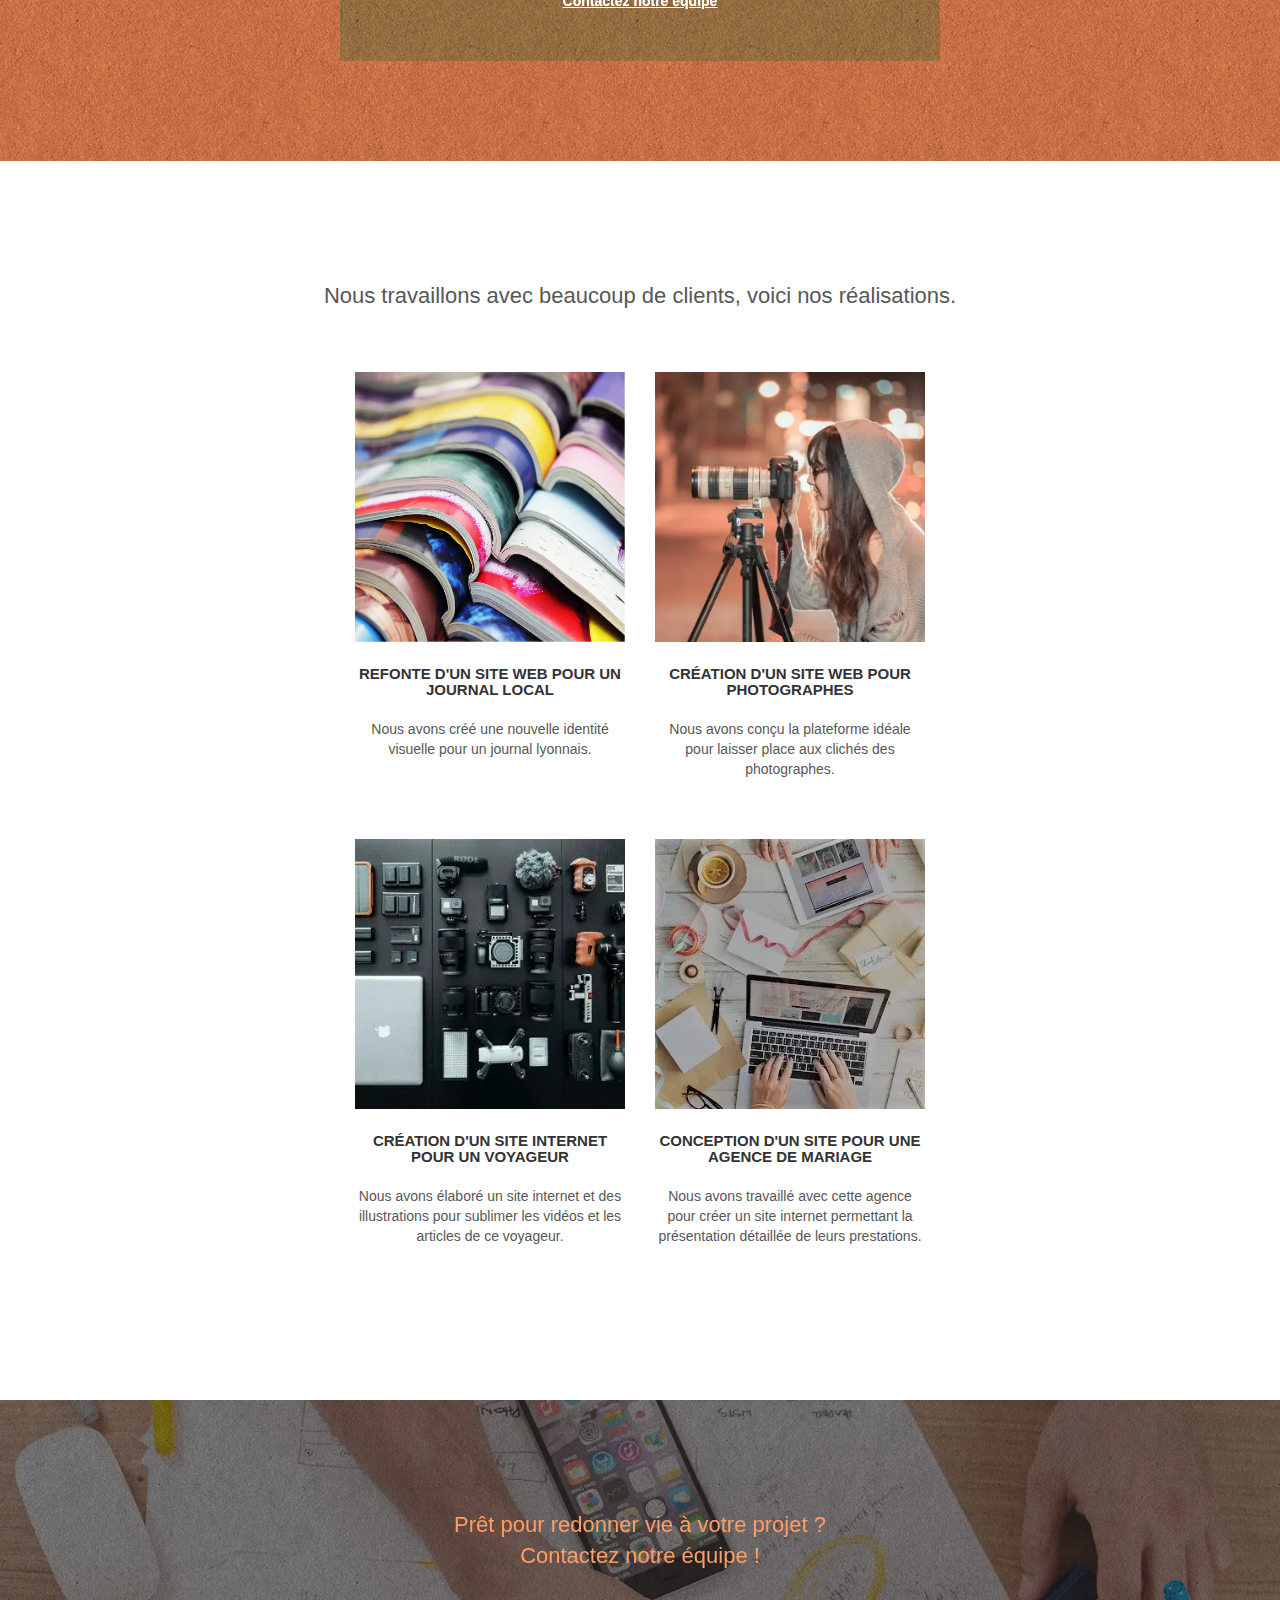
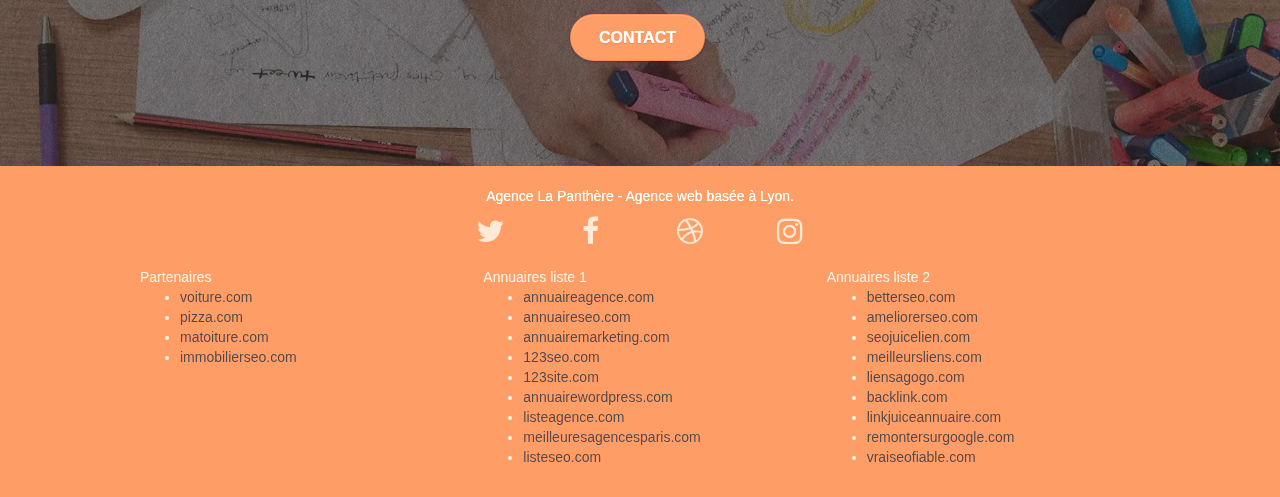
==== commit d644d90f: "Add files via upload" ====
--- a/index.html
+++ b/index.html
@@ -1,300 +1,335 @@
 <!doctype html>
-<html lang="Default">
+<html lang="fr">
+
 <head>
-    <meta charset="utf-8">
-    <meta name="keywords" content="seo, google, site web, site internet, agence design paris, agence design, agence design,agence design,agence design,agence design,agence design,agence design,agence design,agence design">
-    <meta name="description" content="">
-    <meta name="viewport" content="width=device-width, initial-scale=1.0, viewport-fit=cover">
-    <link rel="shortcut icon" type="image/png" href="favicon.jpg">
-    
+	<meta charset="utf-8">
+	<meta name="keywords"
+		content="agence design paris, Entreprise webdesign Lyon, Agence web à paris, stratégie web, web design, illustrations, design de site web">
+	<meta name="description"
+		content="L'agence La Panthère est une agence de web design qui aide les entreprises à devenir attractive et visible sur internet">
+	<meta name="viewport" content="width=device-width, initial-scale=1.0, viewport-fit=cover">
+	<link rel="shortcut icon" type="image/png" href="favicon.jpg">
 	<link rel="stylesheet" type="text/css" href="./css/bootstrap.css">
 	<link rel="stylesheet" type="text/css" href="style.css">
 	<link rel="stylesheet" type="text/css" href="./css/font-awesome.css">
 	<link rel="stylesheet" type="text/css" href="./css/et-line.css">
-	
-    
 	<script src="./js/jquery-2.1.0.js"></script>
 	<script src="./js/bootstrap.js"></script>
 	<script src="./js/blocs.js"></script>
 	<script src="./js/jquery.touchSwipe.js" defer></script>
 	<script src="./js/gmaps.js"></script>
+	<title>La Panthère</title>
+	<!-- Analytics -->
+	<!-- Analytics END -->
+</head>
 
-    <title>.</title>
+<body>
+	<!-- Principal conteneur -->
+	<div class="page-container">
+		<!-- bloc-0 -->
+		<div class="bloc bgc-white l-bloc " id="bloc-0">
+			<div class="container bloc-sm">
+				<nav class="navbar row">
+					<div class="navbar-header">
+						<a class="navbar-brand" href="index.html">
+							<img src="img/agence-la-panthere-monochrome.webp"
+								alt="paris web design logo agence web meilleure agence" height="40" /></a>
+						<button id="nav-toggle" type="button" class="ui-navbar-toggle navbar-toggle"
+							data-toggle="collapse" data-target=".navbar-1">
+							<span class="sr-only">Toggle navigation</span>
+							<span class="icon-bar"></span>
+							<span class="icon-bar"></span>
+							<span class="icon-bar"></span>
+						</button>
+					</div>
+					<div class="collapse navbar-collapse navbar-1 special-dropdown-nav">
+						<ul class="site-navigation nav navbar-nav">
+							<li>
+								<a href="#">Accueil</a>
+							</li>
+							<li>
+								<a href="contact.html">Contact</a>
+							</li>
+						</ul>
+					</div>
+				</nav>
+			</div>
+		</div>
+		<!-- bloc-0 END -->
+		<!-- bloc-1-presentation -->
+		<div class="bloc bgc-dark-slate-blue bg-banniere d-bloc bg-t-edge bloc-bg-texture texture-paper b-parallax"
+			id="bloc-1-hero">
+			<div class="container bloc-lg">
+				<div class="row tight-width-whitespace">
+					<div class="col-sm-12">
+						<img src="img/logo.webp" class="center-block image-resize-mode" width="100"
+							alt="Agence La Panthère, agence web paris, création logo paris" />
+						<h1 class="text-center hero-bloc-text tc-white ">
+							Agence La Panthère
+						</h1>
+						<div class="text-center">
+							<a href="contact.html" class="btn btn-lg btn-clean btn-rd cta-hero btn-atomic-tangerine"
+								id="cta-hero">Contact</a>
+						</div>
+					</div>
+				</div>
+			</div>
+		</div>
+		<!-- bloc-1-presentation END -->
+		<!-- bloc-2-services -->
+		<div class="bloc bgc-white l-bloc" id="bloc-2-services">
+			<div class="container bloc-md">
+				<div class="row">
+					<div class="col-sm-12 text-center">
+						<h2>
+							L'agence La Panthère est une agence de web design qui aide les
+							entreprises à devenir attractive et visible sur internet
+						</h2>
+					</div>
+				</div>
+				<div class="row voffset-lg med-width-whitespace">
+					<div class="col-sm-4">
+						<div class="text-center">
+							<span class="et-icon-browser sm-shadow icon-dark-slate-blue icons icon-lg"></span>
+						</div>
+						<h3 class="mg-md text-center">
+							Web design
+						</h3>
+						<p class="text-center ">
+							Que vous ayez un site web qui a besoin d&rsquo;un rafraîchissement ou que vous partiez de
+							zéro, laissez-nous vous réaliser un design dont vous serez fier.
+						</p>
+					</div>
+					<div class="col-sm-4">
+						<div class="text-center">
+							<span class="et-icon-presentation sm-shadow icon-dark-slate-blue icons icon-lg"></span>
+						</div>
+						<h3 class="mg-md text-center">
+							Stratégie
+						</h3>
+						<p class="text-center ">
+							Plutôt que de suggérer des designs à la mode, nous travaillerons avec vous pour comprendre
+							vos objectifs commerciaux afin de vous proposer le meilleur design possible.<br>
+						</p>
+					</div>
+					<div class="col-sm-4">
+						<div class="text-center">
+							<span class="et-icon-edit sm-shadow icon-dark-slate-blue icons icon-lg"></span>
+						</div>
+						<h3 class="mg-md text-center">
+							Illustrations
+						</h3>
+						<p class="text-center ">
+							Un bon design n'est rien sans de bonnes illustrations. Laissez faire notre équipe de
+							graphistes talentueux pour donner à vos pages une touche finale d'élégance.
+						</p>
+					</div>
+				</div>
+				<div class="row voffset-lg voffset">
+					<div class="col-xs-12 col-md-8 col-md-offset-2 text-center">
+						<p class="citation">
+							"L'agence La Panthère est une excellente agence web ! Les web
+							designers ont réussi à capturer l'essence de notre entreprise et
+							à l'intégrer à notre site. Cela nous a aidé à doubler nos ventes
+							en lignes à Lyon."
+						</p>
+						<p class="auteur">Maxime Guibard, PDG de A vos fourchettes</p>
+					</div>
+				</div>
+			</div>
+		</div>
+		<!-- bloc-2-services END -->
+		<!-- bloc-3-what-i-do -->
+		<div class="bloc tc-white bgc-atomic-tangerine bg-presentation d-bloc bloc-bg-texture texture-paper b-parallax"
+			id="bloc-3-what-i-do">
+			<div class="container bloc-lg">
+				<div class="row tight-width-whitespace black-background">
+					<div class="col-sm-12">
+						<h2 class="mg-md text-center tc-white">
+							Nous souhaitons aider les entreprises de la région Lyonnaise à se développer et à connaître
+							le succès. Nous travaillons pour aider les entreprises locales à attirer de nouveaux clients
+							.<br>
+						</h2>
+						<p class="text-center white">
+							Nous aimons collaborer avec des entrepreneurs créatifs et des entreprises locale, qu’elles
+							aient besoin de créer un site de A à Z ou de donner un coup de jeune à leur site. Que vous
+							ayez besoin d’une identité visuelle complète ou d’une refonte de votre site, n’hésitez pas à
+							nous contacter. Nous travaillerons ensemble pour créer des sites beau et bien structurés,
+							qui seront facilement trouvable sur les moteurs de recherche. <br><br><a
+								class="ltc-white bold-link" href="contact.html">Contactez notre équipe</a><br>
+						</p>
+					</div>
+				</div>
+			</div>
+		</div>
+		<!-- bloc-3-what-i-do END -->
+		<!-- bloc-4-portfolio -->
+		<div class="bloc bgc-white bg-lines-h2-bg bg-repeat l-bloc" id="bloc-4-portfolio">
+			<div class="container bloc-lg">
+				<div class="row">
+					<div class="col-sm-12 text-center">
+						<h2>
+							Nous travaillons avec beaucoup de clients, voici nos
+							réalisations.
+						</h2>
+					</div>
+				</div>
+				<div class="row tight-width-whitespace portfolio-row">
+					<div class="col-sm-6">
+						<a href="#" data-lightbox="img/1.webp" data-gallery-id="gallery-1"
+							data-caption="Refonte d'un site web pour un journal local" data-frame="snapshot-lb">
+							<img src="img/1.webp"
+								alt="Refonte site web journal"
+								class="img-responsive portfolio-thumb" /></a>
+						<h3 class="mg-md text-center">
+							Refonte d'un site web pour un journal local
+						</h3>
+						<p class="text-center">
+							Nous avons créé une nouvelle identité visuelle pour un journal lyonnais.
+						</p>
+					</div>
+					<div class="col-sm-6">
+						<a href="#" data-lightbox="img/2.webp" data-gallery-id="gallery-1"
+							data-caption="Création d'un site web pour photographes" data-frame="snapshot-lb"><img
+								src="img/2.webp" class="img-responsive portfolio-thumb"
+								alt="Création d'un site web pour photographes" /></a>
+						<h3 class="mg-md text-center">
+							Création d'un site web pour photographes
+						</h3>
+						<p class="text-center">
+							Nous avons conçu la plateforme idéale pour laisser place aux clichés des photographes.
+						</p>
+					</div>
+				</div>
+				<div class="row tight-width-whitespace portfolio-row">
+					<div class="col-sm-6">
+						<a href="#" data-lightbox="img/3.webp" data-gallery-id="gallery-1"
+							data-caption="Création d'un site internet pour un voyageur" data-frame="snapshot-lb"><img
+								src="img/3.webp" class="img-responsive portfolio-thumb"
+								alt="Création d'un site web pour voyageur" /></a>
+						<h3 class="mg-md text-center">
+							Création d'un site internet pour un voyageur
+						</h3>
+						<p class="text-center">
+							Nous avons élaboré un site internet et des illustrations pour sublimer les vidéos et les
+							articles de ce voyageur.
+						</p>
+					</div>
+					<div class="col-sm-6">
+						<a href="#" data-lightbox="img/4.webp" data-gallery-id="gallery-1"
+							data-caption="Conception d'un site pour une agence de mariage" data-frame="snapshot-lb"><img
+								src="img/4.webp" class="img-responsive portfolio-thumb"
+								alt="Création d'un site web pour agence de mariage" /></a>
+						<h3 class="mg-md text-center">
+							Conception d'un site pour une agence de mariage
+						</h3>
+						<p class="text-center">
+							Nous avons travaillé avec cette agence pour créer un site internet permettant la
+							présentation détaillée de leurs prestations.
+						</p>
+					</div>
+				</div>
+			</div>
+		</div>
+		<!-- bloc-4-portfolio END -->
+		<!-- bloc-5-cta -->
+		<div class="bloc bgc-dark-slate-blue bg-banniere d-bloc bloc-bg-texture texture-paper" id="bloc-5-cta">
+			<div class="container bloc-lg">
+				<div class="row">
+					<h2 class="mg-md text-center tc-white">
+						Prêt pour redonner vie à votre projet ?<br>Contactez notre équipe !
+					</h2>
+					<div class="col-sm-12 text-center">
+						<a href="contact.html"
+							class="btn btn-atomic-tangerine btn-clean btn-rd btn-lg cta-hero">Contact</a>
+					</div>
+				</div>
+			</div>
+		</div>
+		<!-- bloc-5-cta END -->
+		<!-- Footer - bloc-8 -->
+		<footer>
+			<div class="bloc bgc-atomic-tangerine d-bloc" id="bloc-8">
+				<div class="container bloc-sm">
+					<div class="row">
+						<div class="col-sm-12">
+							<p class="text-center white">
+								Agence La Panthère - Agence web basée à Lyon.<br>
+							</p>
+							<div class="row row-no-gutters social">
+								<div class="col-sm-3">
+									<div class="text-center">
+										<a class="social" aria-label="Twitter" href="https://www.twitter.fr/"><span
+												class="fa fa-twitter icon-md"></span></a>
+									</div>
+								</div>
+								<div class="col-sm-3">
+									<div class="text-center">
+										<a class="social" aria-label="Facebook" href="https://fr-fr.facebook.com"><span
+												class="fa fa-facebook icon-md"></span></a>
+									</div>
+								</div>
+								<div class="col-sm-3">
+									<div class="text-center">
+										<a class="social" aria-label="Dribbble" href="https://dribbble.com"><span
+												class="fa fa-dribbble icon-md"></span></a>
+									</div>
+								</div>
+								<div class="col-sm-3">
+									<div class="text-center">
+										<a class="social" aria-label="Instagram" href="https://www.instagram.com"><span
+												class="fa fa-instagram icon-md"></span></a>
+									</div>
+								</div>
+							</div>
+							</br>
+							<div class="row">
+								<div class="col-sm-4">
+									Partenaires
+									<ul>
+										<li><a href="voiture.com">voiture.com</a></li>
+										<li><a href="pizza.com">pizza.com</a></li>
+										<li><a href="matoiture.com">matoiture.com</a></li>
+										<li><a href="immobilierseo.com">immobilierseo.com</a></li>
+									</ul>
+								</div>
+								<div class="col-sm-4">
+									Annuaires liste 1
+									<ul>
+										<li><a href="annuaireagence.com">annuaireagence.com</a></li>
+										<li><a href="annuaireseo.com">annuaireseo.com</a></li>
+										<li><a href="annuairemarketing.com">annuairemarketing.com</a></li>
+										<li><a href="123seoture.com">123seo.com</a></li>
+										<li><a href="123site.com">123site.com</a></li>
+										<li><a href="annuairewordpress.com">annuairewordpress.com</a></li>
+										<li><a href="listeagence.com">listeagence.com</a></li>
+										<li><a href="meilleuresagencesparis.com">meilleuresagencesparis.com</a></li>
+										<li><a href="listeseo.com">listeseo.com</a></li>
+									</ul>
+								</div>
+								<div class="col-sm-4">
+									Annuaires liste 2
+									<ul>
+										<li><a href="betterseo.com">betterseo.com</a></li>
+										<li><a href="ameliorerseo.com">ameliorerseo.com</a></li>
+										<li><a href="seojuicelien.com">seojuicelien.com</a></li>
+										<li><a href="meilleursliens.com">meilleursliens.com</a></li>
+										<li><a href="liensagogo.com">liensagogo.com</a></li>
+										<li><a href="backlink.com">backlink.com</a></li>
+										<li><a href="linkjuiceannuaire.com">linkjuiceannuaire.com</a></li>
+										<li><a href="remontersurgoogle.com">remontersurgoogle.com</a></li>
+										<li><a href="vraiseofiable.com">vraiseofiable.com</a></li>
+									</ul>
+								</div>
+							</div>
+						</div>
+					</div>
+				</div>
+			</div>
+		</footer>
+		<!-- Footer - bloc-8 END -->
+	</div>
+	<!-- Principal conteneur END -->
+</body>
 
-    
-<!-- Analytics -->
- 
-<!-- Analytics END -->
-    
-</head>
-<body>
-<!-- Principal conteneur -->
-<div class="page-container">
-    
-<!-- bloc-0 -->
-<div class="bloc bgc-white l-bloc " id="bloc-0">
-	<div class="container bloc-sm">
-
-		<nav class="navbar row">
-			<div class="navbar-header">
-				<div class="keywords" style="color:#cccccc;font-size:1px;">Agence web à paris, stratégie web, web design, illustrations, design de site web, site web, web, internet, site internet, site</div>
-				<a class="navbar-brand" href="index.html"><img src="img/agence-la-panthere-monochrome.svg" alt="paris web design logo agence web meilleure agence" height="40" /></a>
-				<div class="keywords" style="color:#cccccc;font-size:1px;">Agence web à paris, stratégie web, web design, illustrations, design de site web, site web, web, internet, site internet, site</div>
-				<button id="nav-toggle" type="button" class="ui-navbar-toggle navbar-toggle" data-toggle="collapse" data-target=".navbar-1">
-					<span class="sr-only">Toggle navigation</span><span class="icon-bar"></span><span class="icon-bar"></span><span class="icon-bar"></span>
-				</button>
-			</div>
-			<div class="collapse navbar-collapse navbar-1 special-dropdown-nav">
-				<ul class="site-navigation nav navbar-nav">
-					<li>
-						<a href="index.html">Accueil</a>
-					</li>
-					<li>
-					</li>
-					<li>
-						<a href="page2.html">page2 &gt;</a>
-					</li>
-				</ul>
-			</div>
-		</nav>
-	</div>
-</div>
-<!-- bloc-0 END -->
-
-<!-- bloc-1-presentation -->
-<div class="bloc bgc-dark-slate-blue bg-banniere d-bloc bg-t-edge bloc-bg-texture texture-paper b-parallax" id="bloc-1-hero">
-	<div class="container bloc-lg">
-		<div class="row tight-width-whitespace">
-			<div class="col-sm-12">
-				<img src="img/logo.png" class="center-block image-resize-mode" width="100" alt="Agence La Panthère, agence web paris, création logo paris" />
-				<h1 class="text-center hero-bloc-text tc-white ">
-					Agence La Panthère
-				</h1>
-				<div class="text-center">
-					<a href="page2.html" class="btn btn-lg btn-clean btn-rd cta-hero btn-atomic-tangerine" id="cta-hero">Contact</a>
-				</div>
-			</div>
-		</div>
-	</div>
-</div>
-<!-- bloc-1-presentation END -->
-
-<!-- bloc-2-services -->
-<div class="bloc bgc-white l-bloc" id="bloc-2-services">
-	<div class="container bloc-md">
-		<div class="row">
-			<div class="col-sm-12 text-center">
-				<img alt="agence web, agence web paris, web design paris, stratégie web" src="img/title.png" />
-			</div>
-		</div>
-		<div class="row voffset-lg med-width-whitespace">
-			<div class="col-sm-4">
-				<div class="text-center">
-					<span class="et-icon-browser sm-shadow icon-dark-slate-blue icons icon-lg"></span>
-				</div>
-				<h3 class="mg-md text-center">
-					Web design
-				</h3>
-				<p class="text-center ">
-					Que vous ayez un site web qui a besoin d&rsquo;un rafraîchissement ou que vous partiez de zéro, laissez-nous vous réaliser un design dont vous serez fier.
-				</p>
-			</div>
-			<div class="col-sm-4">
-				<div class="text-center">
-					<span class="et-icon-presentation sm-shadow icon-dark-slate-blue icons icon-lg"></span>
-				</div>
-				<h3 class="mg-md text-center">
-					&nbsp;Stratégie
-				</h3>
-				<p class="text-center ">
-					Plutôt que de suggérer des designs à la mode, nous travaillerons avec vous pour comprendre vos objectifs commerciaux afin de vous proposer le meilleur design possible.<br>
-				</p>
-			</div>
-			<div class="col-sm-4">
-				<div class="text-center">
-					<span class="et-icon-edit sm-shadow icon-dark-slate-blue icons icon-lg"></span>
-				</div>
-				<h3 class="mg-md text-center">
-					Illustrations
-				</h3>
-				<p class="text-center ">
-					Un bon design n'est rien sans de bonnes illustrations. Laissez faire notre équipe de graphistes talentueux pour donner à vos pages une touche finale d'élégance.
-				</p>
-			</div>
-		</div>
-		<div class="row voffset-lg voffset">
-			<div class="col-xs-12 col-md-8 col-md-offset-2 text-center">
-				<img alt="agence web, agence web paris, web design paris, stratégie web" src="img/citation.png" />
-
-			</div>
-		</div>
-	</div>
-</div>
-<!-- bloc-2-services END -->
-
-<!-- bloc-3-what-i-do -->
-<div class="bloc tc-white bgc-atomic-tangerine bg-presentation d-bloc bloc-bg-texture texture-paper b-parallax" id="bloc-3-what-i-do">
-	<div class="container bloc-lg">
-		<div class="row tight-width-whitespace black-background">
-			<div class="col-sm-12">
-				<h2 class="mg-md text-center tc-white">
-					Nous souhaitons aider les entreprises de la région Lyonnaise à se développer et à connaître le succès. Nous travaillons pour aider les entreprises locales à attirer de nouveaux clients .<br>
-				</h2>
-				<p class="text-center white">
-					Nous aimons collaborer avec des entrepreneurs créatifs et des entreprises locale, qu’elles aient besoin de créer un site de A à Z ou de donner un coup de jeune à leur site. Que vous ayez besoin d’une identité visuelle complète ou d’une refonte de votre site, n’hésitez pas à nous contacter. Nous travaillerons ensemble pour créer des sites beau et bien structurés, qui seront facilement trouvable sur les moteurs de recherche. <br><br><a class="ltc-white bold-link" href="page2.html">Contactez notre équipe</a><br>
-				</p>
-			</div>
-		</div>
-	</div>
-</div>
-<!-- bloc-3-what-i-do END -->
-
-<!-- bloc-4-portfolio -->
-<div class="bloc bgc-white bg-lines-h2-bg bg-repeat l-bloc" id="bloc-4-portfolio">
-	<div class="container bloc-lg">
-		<div class="row">
-			<div class="col-sm-12 text-center">
-				<img alt="agence web, agence web paris, web design paris, stratégie web" src="img/title2.png" />
-			</div>
-		</div>
-		<div class="row tight-width-whitespace portfolio-row">
-			<div class="col-sm-6">
-				<a href="#" data-lightbox="img/1.jpg" data-gallery-id="gallery-1" data-caption="Refonte d'un site web pour un journal local" data-frame="snapshot-lb"><img src="img/1.jpg" alt="paris web design logo agence web meilleure agence et refonte site web journal" class="img-responsive portfolio-thumb" /></a>
-				<h3 class="mg-md text-center">
-					Refonte d'un site web pour un journal local
-				</h3>
-				<p class="text-center">
-					Nous avons créé une nouvelle identité visuelle pour un journal lyonnais.
-				</p>
-			</div>
-			<div class="col-sm-6">
-				<a href="#" data-lightbox="img/2.jpg" data-gallery-id="gallery-1" data-caption="Création d'un site web pour photographes" data-frame="snapshot-lb"><img src="img/2.jpg" class="img-responsive portfolio-thumb" alt="paris web design logo agence web meilleure agence, Création d'un site web pour photographes" /></a>
-				<h3 class="mg-md text-center">
-					Création d'un site web pour photographes
-				</h3>
-				<p class="text-center">
-					Nous avons conçu la plateforme idéale pour laisser place aux clichés des photographes.
-				</p>
-			</div>
-		</div>
-		<div class="row tight-width-whitespace portfolio-row">
-			<div class="col-sm-6">
-				<a href="#" data-lightbox="img/3.bmp" data-gallery-id="gallery-1" data-caption="Création d'un site internet pour un voyageur" data-frame="snapshot-lb"><img src="img/3.bmp" class="img-responsive portfolio-thumb" alt="paris web design logo agence web meilleure agence, Création d'un site web pour voyageur"/></a>
-				<h3 class="mg-md text-center">
-					Création d'un site internet pour un voyageur
-				</h3>
-				<p class="text-center">
-					Nous avons élaboré un site internet et des illustrations pour sublimer les vidéos et les articles de ce voyageur.
-				</p>
-			</div>
-			<div class="col-sm-6">
-				<a href="#" data-lightbox="img/4.bmp" data-gallery-id="gallery-1" data-caption="Conception d'un site pour une agence de mariage" data-frame="snapshot-lb"><img src="img/4.bmp" class="img-responsive portfolio-thumb" alt="paris web design logo agence web meilleure agence, Création d'un site web pour agence de mariage" /></a>
-				<h3 class="mg-md text-center">
-					Conception d'un site pour une agence de mariage
-				</h3>
-				<p class="text-center">
-					Nous avons travaillé avec cette agence pour créer un site internet permettant la présentation détaillée de leurs prestations.
-				</p>
-			</div>
-		</div>
-	</div>
-</div>
-<!-- bloc-4-portfolio END -->
-
-<!-- bloc-5-cta -->
-<div class="bloc bgc-dark-slate-blue bg-banniere d-bloc bloc-bg-texture texture-paper" id="bloc-5-cta">
-	<div class="container bloc-lg">
-		<div class="row">
-			<h2 class="mg-md text-center tc-white">
-				Prêt pour redonner vie à votre projet ?<br>Contactez notre équipe !
-			</h2>
-			<div class="col-sm-12 text-center">
-				<a href="page2.html" class="btn btn-atomic-tangerine btn-clean btn-rd btn-lg cta-hero">Contact</a>
-			</div>
-		</div>
-	</div>
-</div>
-<!-- bloc-5-cta END -->
-
-<!-- Footer - bloc-8 -->
-<div class="bloc bgc-atomic-tangerine d-bloc" id="bloc-8">
-	<div class="container bloc-sm">
-		<div class="row">
-			<div class="col-sm-12">
-				<p class="text-center white">
-					Agence La Panthère - Agence web basée à Lyon.<br>
-				</p>
-				<div class="row row-no-gutters social">
-					<div class="col-sm-3">
-						<div class="text-center">
-							<a class="social" href="index.html"><span class="fa fa-twitter icon-md"></span></a>
-						</div>
-					</div>
-					<div class="col-sm-3">
-						<div class="text-center">
-							<a class="social" href="index.html"><span class="fa fa-facebook icon-md"></span></a>
-						</div>
-					</div>
-					<div class="col-sm-3">
-						<div class="text-center">
-							<a class="social" href="index.html"><span class="fa fa-dribbble icon-md"></span></a>
-						</div>
-					</div>
-					<div class="col-sm-3">
-						<div class="text-center">
-							<a class="social" href="index.html"><span class="fa fa-instagram icon-md"></span></a>
-						</div>
-					</div>
-					<div class="keywords" style="color:#F3976C;">Agence web à paris, stratégie web, web design, illustrations, design de site web, site web, web, internet, site internet, site</div>
-				</div>
-				<div class="row">
-					<div class="col-sm-4">
-						Partenaires
-							<ul>
-								<li><a href="voiture.com">voiture.com</a></li>
-								<li><a href="pizza.com">pizza.com</a></li>
-								<li><a href="matoiture.com">matoiture.com</a></li>
-								<li><a href="immobilierseo.com">immobilierseo.com</a></li>
-							</ul>		
-					</div>
-					<div class="col-sm-4">
-						Annuaires liste 1
-						<ul>
-							<li><a href="annuaireagence.com">annuaireagence.com</a></li>
-							<li><a href="annuaireseo.com">annuaireseo.com</a></li>
-							<li><a href="annuairemarketing.com">annuairemarketing.com</a></li>
-							<li><a href="123seoture.com">123seo.com</a></li>
-							<li><a href="123site.com">123site.com</a></li>
-							<li><a href="annuairewordpress.com">annuairewordpress.com</a></li>
-							<li><a href="listeagence.com">listeagence.com</a></li>
-							<li><a href="meilleuresagencesparis.com">meilleuresagencesparis.com</a></li>
-							<li><a href="listeseo.com">listeseo.com</a></li>
-						</ul>
-					</div>
-					<div class="col-sm-4">
-						Annuaires liste 2
-						<ul>
-							<li><a href="betterseo.com">betterseo.com</a></li>
-							<li><a href="ameliorerseo.com">ameliorerseo.com</a></li>
-							<li><a href="seojuicelien.com">seojuicelien.com</a></li>
-							<li><a href="meilleursliens.com">meilleursliens.com</a></li>
-							<li><a href="liensagogo.com">liensagogo.com</a></li>
-							<li><a href="backlink.com">backlink.com</a></li>
-							<li><a href="linkjuiceannuaire.com">linkjuiceannuaire.com</a></li>
-							<li><a href="remontersurgoogle.com">remontersurgoogle.com</a></li>
-							<li><a href="vraiseofiable.com">vraiseofiable.com</a></li>
-						</ul>
-					</div>
-				</div>
-			</div>
-		</div>
-	</div>
-</div>
-<!-- Footer - bloc-8 END -->
-
-</div>
-<!-- Principal conteneur END -->
-    
-
-</body>
-</html>
+</html>--- a/style.css
+++ b/style.css
@@ -677,7 +677,7 @@
 }
 
 p {
-    font-size: 11px;
+    font-size: 14px;
 }
 
 .tight-width-whitespace {
@@ -772,15 +772,18 @@
 
 .bgc-atomic-tangerine {
     background-color: #F3976C;
+    filter:contrast(1.25);
 }
 
 .tc-white {
     color: #F3976C!important;
+    filter: contrast(1.25);
 }
 
 .btn-atomic-tangerine {
     background: #F3976C;
     color: #FFFFFF!important;
+    filter:contrast(1.25);
 }
 
 .btn-atomic-tangerine:hover {
@@ -809,20 +812,12 @@
     border-color: #364577!important;
 }
 
-.bg-dots-bg {
-    background-image: url("img/dots-bg.png");
-}
-
-.bg-lines-h2-bg {
-    background-image: url("img/lines-h2-bg.png");
-}
-
 .bg-banniere {
-    background-image: url("img/agence-la-panthere.jpg");
+    background-image: url("img/agence-la-panthere.webp");
 }
 
 .bg-presentation {
-    background-image: url("img/image-de-presentation.bmp");
+    background-image: url("img/image-de-presentation.webp");
 }
 
 @media (max-width: 1024px) {
@@ -1039,4 +1034,11 @@
     .bloc-mob-center-text {
         text-align: center;
     }
+    .img-responsive {
+        width: 100%;
+    }
+}
+
+#bloc-6 {
+    background-image: url("img/agence-la-panthere.webp");
 }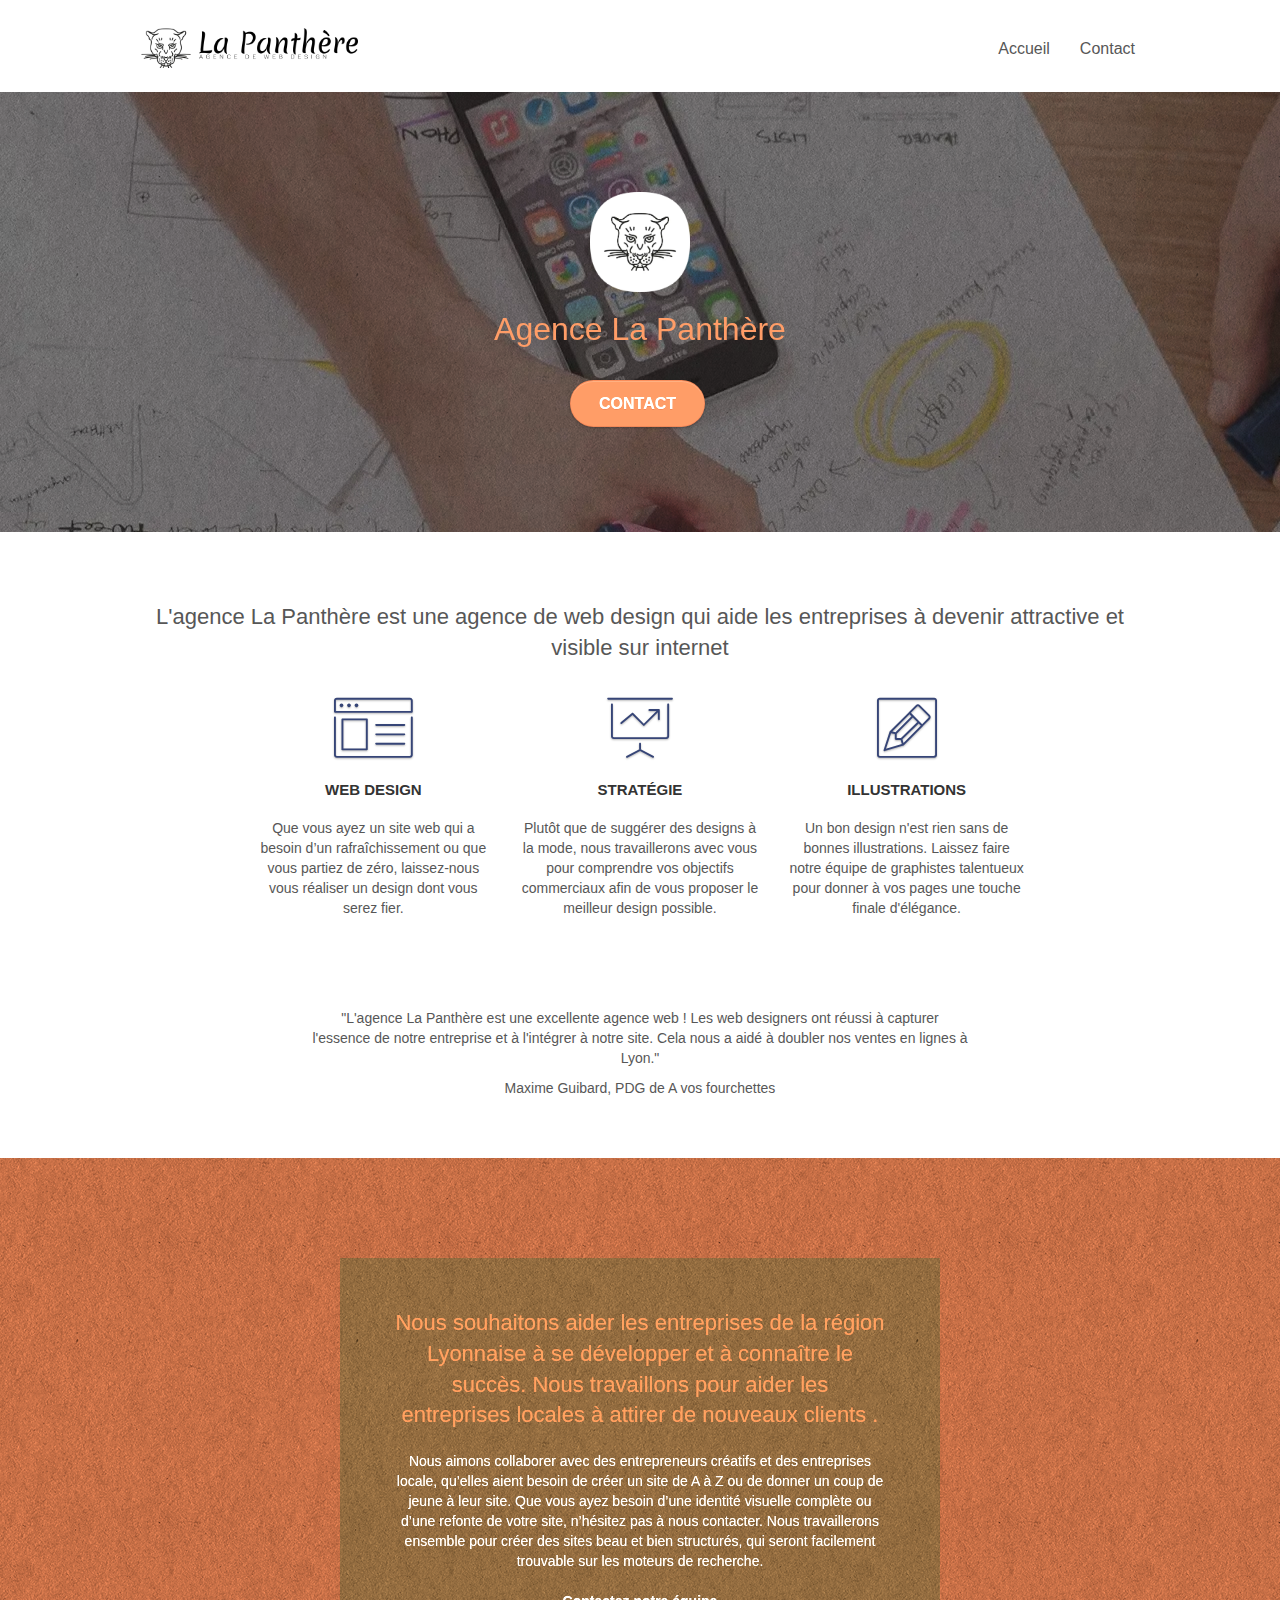
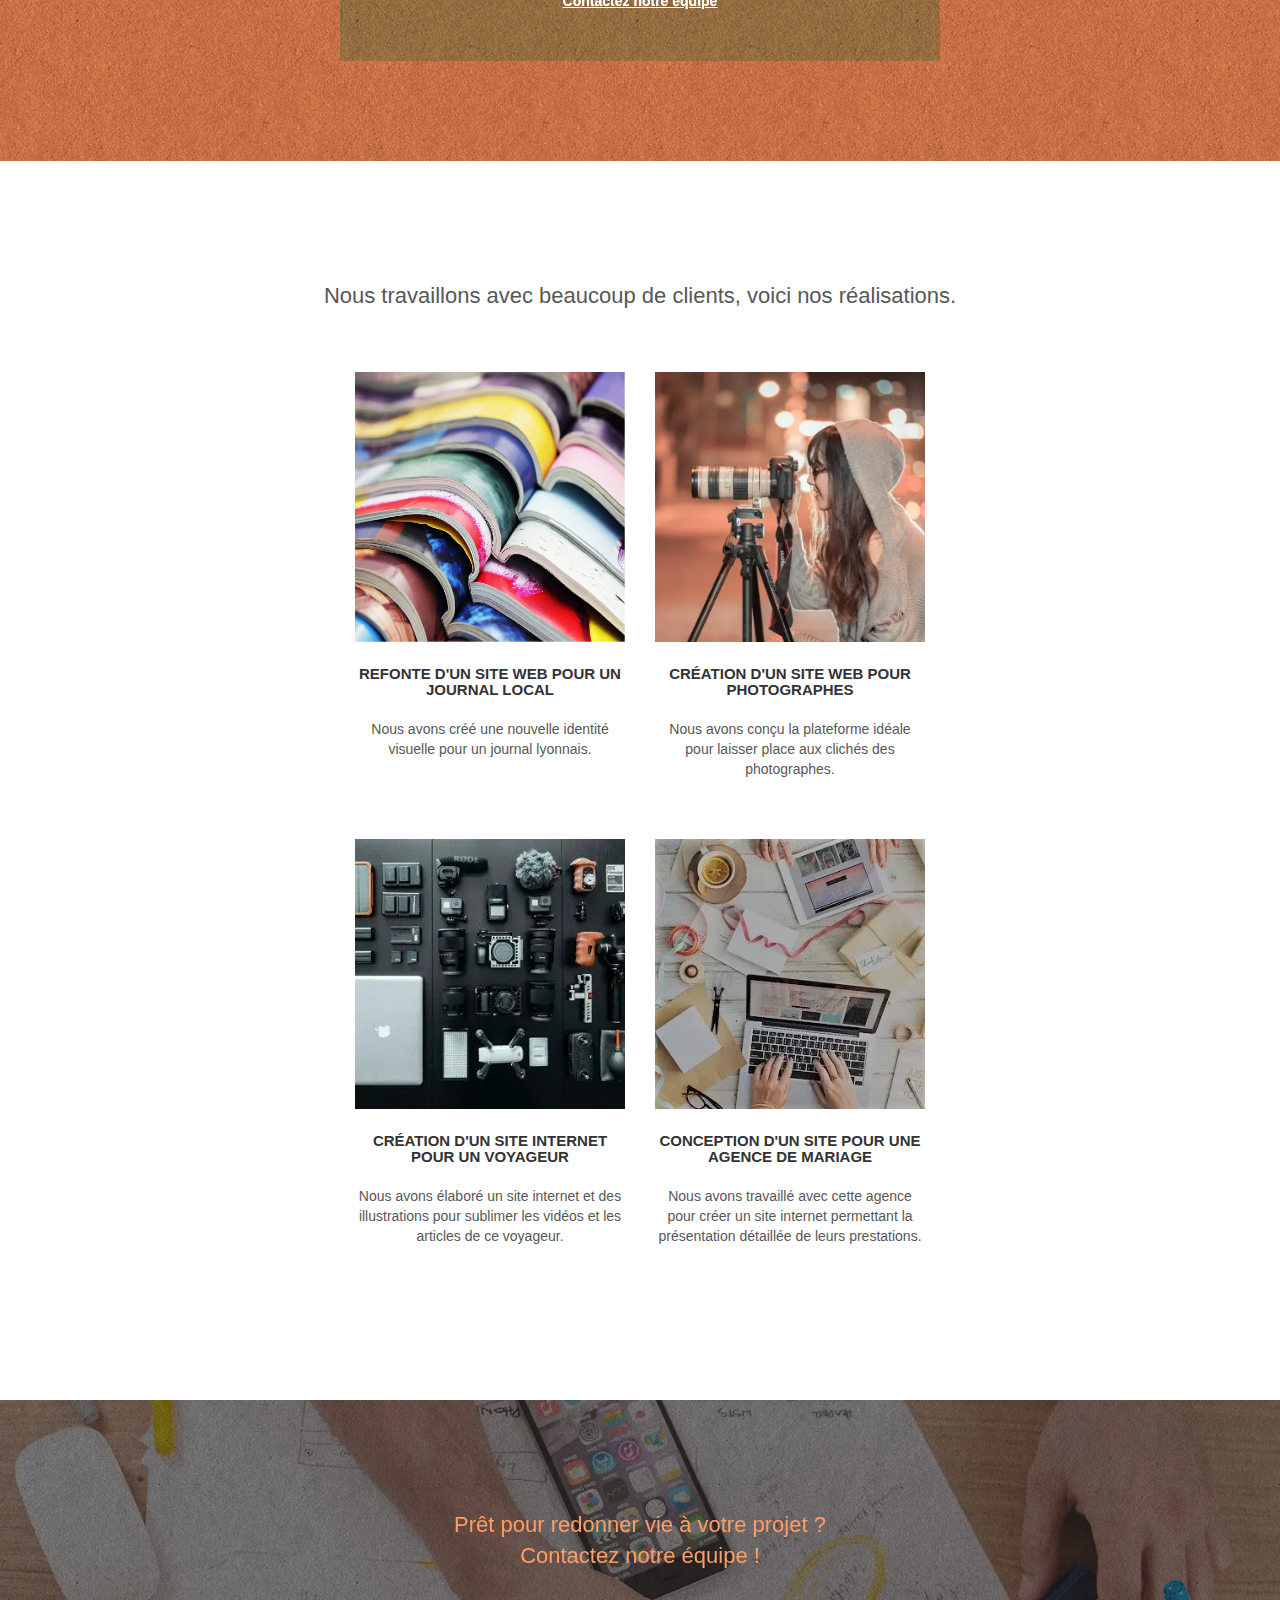
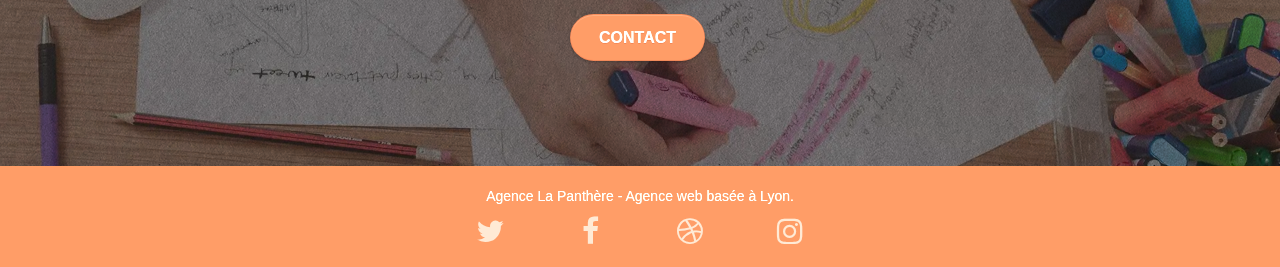
==== commit 1bba8c82: "Add files via upload" ====
--- a/index.html
+++ b/index.html
@@ -1,4 +1,4 @@
-<!doctype html>
+<!DOCTYPE html>
 <html lang="fr">
 
 <head>
@@ -33,7 +33,7 @@
 					<div class="navbar-header">
 						<a class="navbar-brand" href="index.html">
 							<img src="img/agence-la-panthere-monochrome.webp"
-								alt="paris web design logo agence web meilleure agence" height="40" /></a>
+								alt="Agence La Panthère" height="40" /></a>
 						<button id="nav-toggle" type="button" class="ui-navbar-toggle navbar-toggle"
 							data-toggle="collapse" data-target=".navbar-1">
 							<span class="sr-only">Toggle navigation</span>
@@ -63,7 +63,7 @@
 				<div class="row tight-width-whitespace">
 					<div class="col-sm-12">
 						<img src="img/logo.webp" class="center-block image-resize-mode" width="100"
-							alt="Agence La Panthère, agence web paris, création logo paris" />
+							alt="Logo agence La Panthère"/>
 						<h1 class="text-center hero-bloc-text tc-white ">
 							Agence La Panthère
 						</h1>
@@ -282,46 +282,6 @@
 									</div>
 								</div>
 							</div>
-							</br>
-							<div class="row">
-								<div class="col-sm-4">
-									Partenaires
-									<ul>
-										<li><a href="voiture.com">voiture.com</a></li>
-										<li><a href="pizza.com">pizza.com</a></li>
-										<li><a href="matoiture.com">matoiture.com</a></li>
-										<li><a href="immobilierseo.com">immobilierseo.com</a></li>
-									</ul>
-								</div>
-								<div class="col-sm-4">
-									Annuaires liste 1
-									<ul>
-										<li><a href="annuaireagence.com">annuaireagence.com</a></li>
-										<li><a href="annuaireseo.com">annuaireseo.com</a></li>
-										<li><a href="annuairemarketing.com">annuairemarketing.com</a></li>
-										<li><a href="123seoture.com">123seo.com</a></li>
-										<li><a href="123site.com">123site.com</a></li>
-										<li><a href="annuairewordpress.com">annuairewordpress.com</a></li>
-										<li><a href="listeagence.com">listeagence.com</a></li>
-										<li><a href="meilleuresagencesparis.com">meilleuresagencesparis.com</a></li>
-										<li><a href="listeseo.com">listeseo.com</a></li>
-									</ul>
-								</div>
-								<div class="col-sm-4">
-									Annuaires liste 2
-									<ul>
-										<li><a href="betterseo.com">betterseo.com</a></li>
-										<li><a href="ameliorerseo.com">ameliorerseo.com</a></li>
-										<li><a href="seojuicelien.com">seojuicelien.com</a></li>
-										<li><a href="meilleursliens.com">meilleursliens.com</a></li>
-										<li><a href="liensagogo.com">liensagogo.com</a></li>
-										<li><a href="backlink.com">backlink.com</a></li>
-										<li><a href="linkjuiceannuaire.com">linkjuiceannuaire.com</a></li>
-										<li><a href="remontersurgoogle.com">remontersurgoogle.com</a></li>
-										<li><a href="vraiseofiable.com">vraiseofiable.com</a></li>
-									</ul>
-								</div>
-							</div>
 						</div>
 					</div>
 				</div>
--- a/style.css
+++ b/style.css
@@ -867,20 +867,10 @@
         overflow-x: hidden;
         position: relative;
     }
-    .bloc {
-        padding-left: constant(safe-area-inset-left);
-        padding-right: constant(safe-area-inset-right);
-    }
     .bloc-group,
     .bloc-group .bloc {
         display: block;
         width: 100%;
-    }
-    .bloc-fill-screen .fill-bloc-top-edge,
-    .bloc-fill-screen .fill-bloc-bottom-edge {
-        padding: 0 20px;
-        padding-left: constant(safe-area-inset-left);
-        padding-right: constant(safe-area-inset-right);
     }
 }
 
